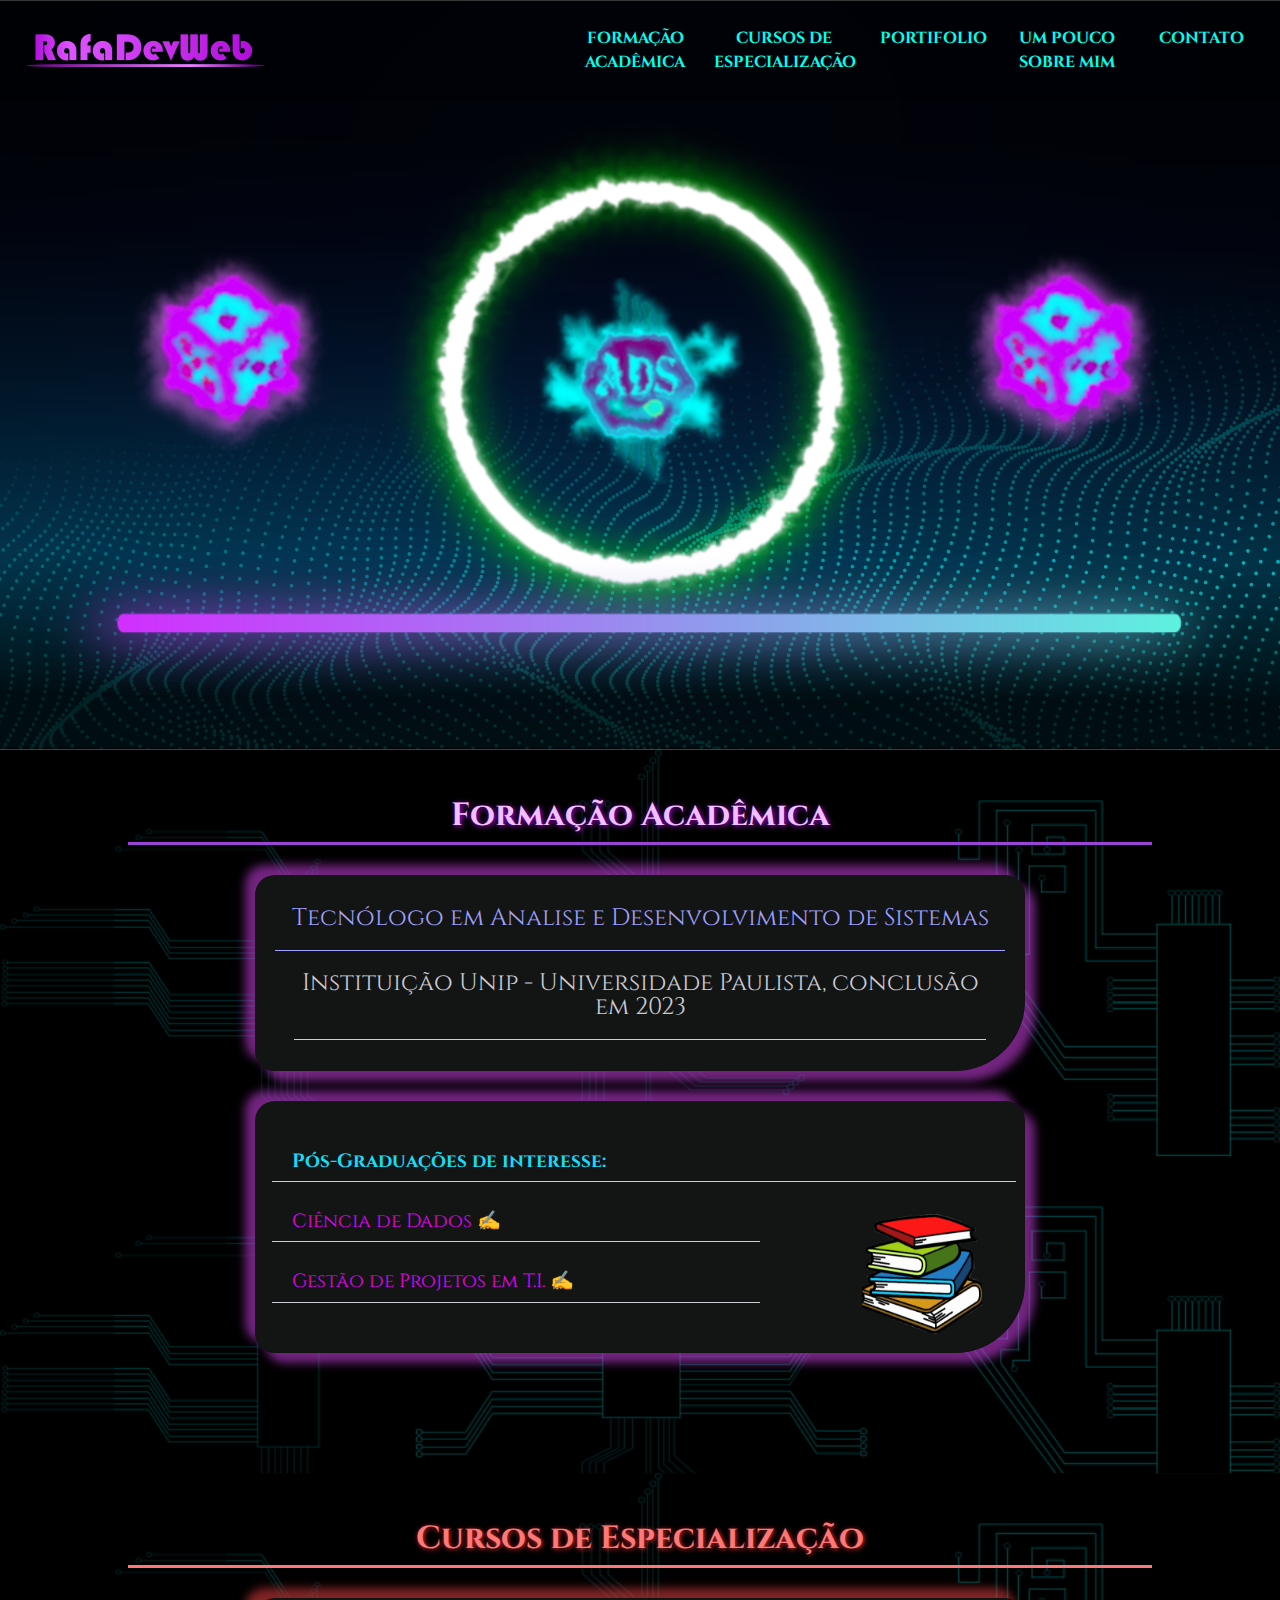
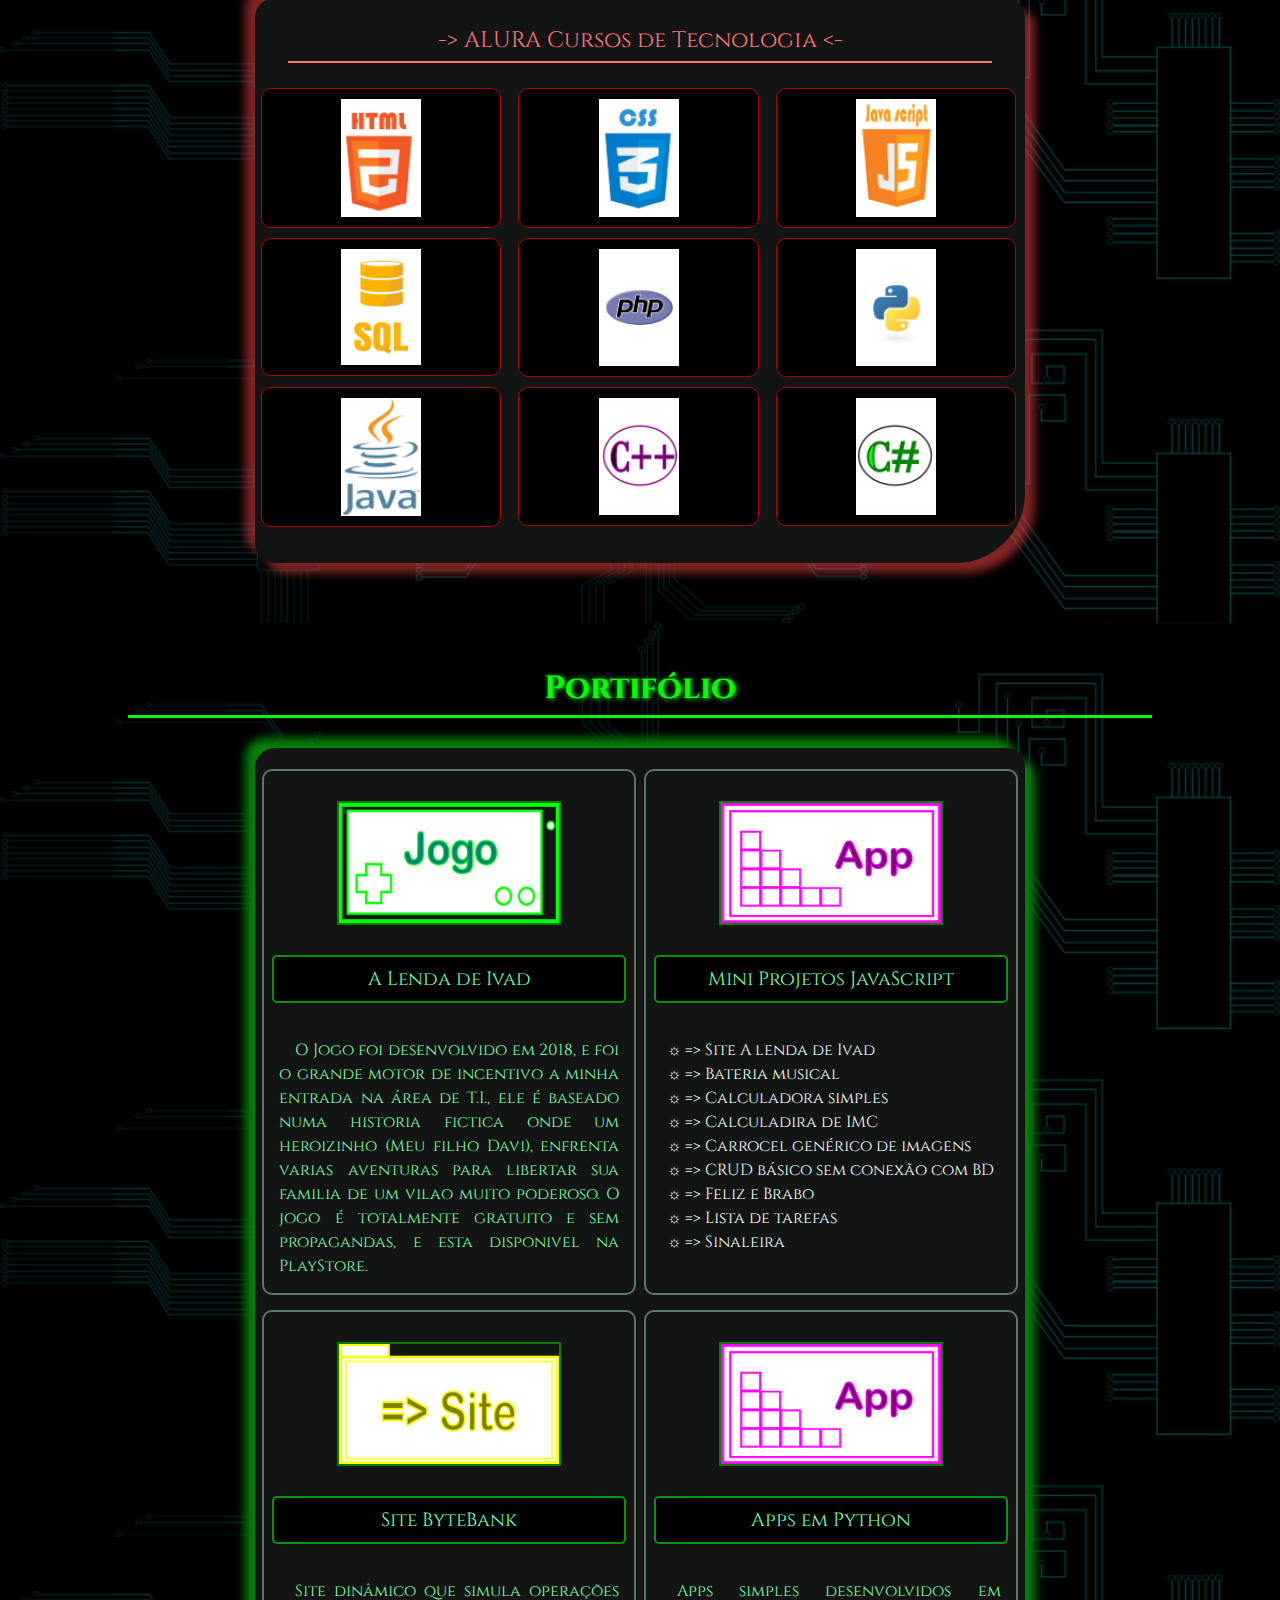
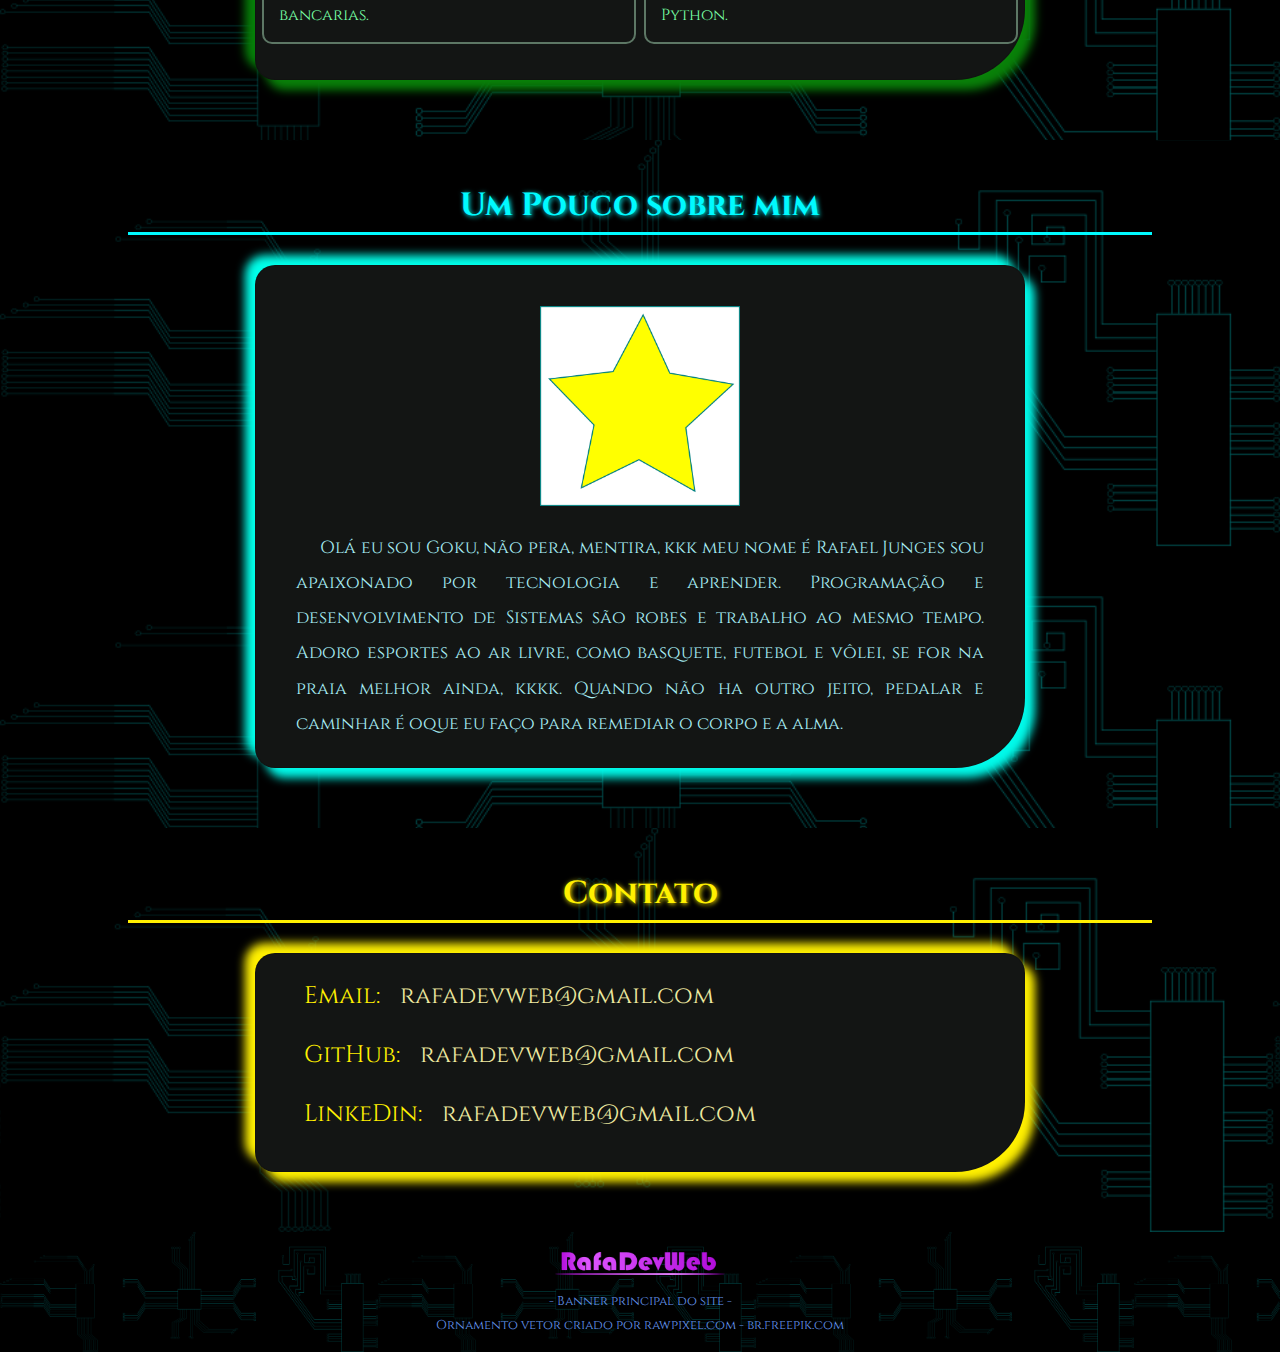
==== index.html @ 3cdb6241 "first commit" ====
<!DOCTYPE html>
<html lang="pt-br">
<head>
    <meta charset="UTF-8">
    <meta http-equiv="X-UA-Compatible" content="IE=edge">
    <meta name="viewport" content="width=device-width, initial-scale=1.0">
    <link rel="stylesheet" href="./CSS/reset.css">
    <link rel="stylesheet" href="./CSS/cabecalho.css">
    <link rel = "preconnect" href = "https://fonts.googleapis.com">
    <link rel = "preconnect" href = "https://fonts.googleapis.com">
    <link rel="preconnect" href="https://fonts.googleapis.com">
    <link rel="preconnect" href="https://fonts.gstatic.com" crossorigin>
    <link href="https://fonts.googleapis.com/css2?family=Cinzel:wght@700&display=swap" rel="stylesheet">
    <link rel="stylesheet" href="./CSS/corpo.css">
    <link rel="stylesheet" href="./CSS/formacao.css">
    <link rel="stylesheet" href="./CSS/cursos.css">
    <link rel="stylesheet" href="./CSS/circulodeFogo.css">
    <link rel="stylesheet" href="./CSS/portifolio.css">
    <link rel="stylesheet" href="./CSS/sobre.css">
    <link rel="stylesheet" href="./CSS/contato.css">
    <link rel="stylesheet" href="./CSS/rodape.css">
    <title>RafaDevWeb</title>
</head>
<body class="corpo">
    <header class="cabecalho">
        <section class="cabecalho_itens">
            <img class="cabecalho_logo" src="./imagens/logo.png" alt="logo do desenvolvedor">
            <div class="caixa_cabecalho_nav">
                <nav class="cabecalho_nav">
                    <a class="cabecalho_link" href="#formacao">Formação acadêmica</a>
                    <a class="cabecalho_link caixagrande" href="#cursos">Cursos de especialização</a>
                    <a class="cabecalho_link" href="#portifolio">Portifolio</a>
                    <a class="cabecalho_link" href="#sobre">Um pouco sobre mim</a>
                    <a class="cabecalho_link" href="#contato">Contato</a>        
                </nav>
            </div>

        </section>
        <section class="cabecalho_animacao">
            <section class="caixaCirculos_caixa">
                <div class="caixaCirculos">
                    <div class="circle"> 
                        <div class="caixatrof"></div>
                    </div>
                    <div class="barrinha"></div>
                    <svg>
                        <filter id="wavy">
                            <feTurbulence x="0" y="0" baseFrequency="0.009" numOctaves="5" seed="2">
                            <animate attributeName="baseFrequency" dur="30s" values="0.05;0.00;0.02" repeatCount="indefinite">
                            </feTurbulence>
                            <feDisplacementMap in="SourceGraphic" scale="10">
                        </filter>
                    </svg>
                </div>           
            </section> 
            <div class="cabecalho_animacao_img imagemA"></div>
            <div class="cabecalho_animacao_img imagemB"></div>
        </section>
    </header>
    <main>
        <section class="formacao" id="formacao">
            <div class="formacao_academica">
                <div class="formacao_titulo">Formação Acadêmica</div>
                <div class="formacao_titulo_p">
                    <p class="formacao_titulo_p1" >Tecnólogo em Analise e Desenvolvimento de Sistemas</p>
                    <p class="formacao_titulo_p2" >Instituição Unip - Universidade Paulista, conclusão em 2023</p>
                </div>
                <div class="formacao_descricao_imagem">
                    <div class="formacao_descricao"> 
                        <p>Pós-Graduações de interesse:</p>
                        <ul>
                            <li>Ciência de Dados &#9997</li>
                            <li>Gestão de Projetos em T.I. &#9997</li>
                        </ul>                       
                    </div>                                      
                </div>
            </div>
            <div class="caixa_formacao_imagem">
                <div class="formacao_imagem"></div>
            </div>
        </section>
        <section class="cursos" id="cursos">
            <div class="cursos_titulo">Cursos de Especialização</div>
             <div class="cursos_curso">
                <div class="cursos_curso_titulo">-> ALURA Cursos de Tecnologia <-</div>
                <div class="cursos_subcursos">
                    <div class="cursos_subcursos_detalhes">
                        <div class="cursos_subcursos__imagem"><img src="./imagens/html.png" alt="Minha Figura"></div>
                        
                    </div>
                    <div class="cursos_subcursos_detalhes">
                        <div class="cursos_subcursos__imagem "><img src="./imagens/css.png" alt="Minha Figura"></div>
                    </div>
                    <div class="cursos_subcursos_detalhes">
                        <div class="cursos_subcursos__imagem "><img src="./imagens/js.png" alt="Minha Figura"></div>
                    </div>
                    <div class="cursos_subcursos_detalhes">
                        <div class="cursos_subcursos__imagem "><img src="./imagens/sql.png" alt="Minha Figura"></div>
                    </div>
                    <div class="cursos_subcursos_detalhes">
                        <div class="cursos_subcursos__imagem "><img src="./imagens/php.png" alt="Minha Figura"></div>
                    </div>
                    <div class="cursos_subcursos_detalhes">
                        <div class="cursos_subcursos__imagem "><img src="./imagens/python.png" alt="Minha Figura"></div>
                    </div>
                    <div class="cursos_subcursos_detalhes">
                        <div class="cursos_subcursos__imagem "><img src="./imagens/java.png" alt="Minha Figura"></div>
                    </div>
                    <div class="cursos_subcursos_detalhes">
                        <div class="cursos_subcursos__imagem "><img src="./imagens/C2.png" alt="Minha Figura"></div>
                    </div>
                    <div class="cursos_subcursos_detalhes">
                        <div class="cursos_subcursos__imagem "><img src="./imagens/c1.png" alt="Minha Figura"></div>
                    </div>
            </div>         
        </section>
        <section class="portifolilo" id="portifolio">
            <div class="portifolio_tiltulo">Portifólio</div>
                <div class="portifolio_projetos">
                    <div class="portifolio_subcursos">  
                        <a href="https://play.google.com/store/apps/details?id=com.segnujgames.alendadeivad&hl=pt_BR" class="portifolio_subcursos_cursos">
                            <img class="portifolio_subcursos_img" src="./imagens/jogo.png" alt="Logotipo, explica que esse projeto se trata de um Jogo de celular">
                            <div class="portifolio_subcursos_titulo">A Lenda de Ivad</div>
                            <div class="portifolio_subcursos_descricao">
                                <p>
                                    O Jogo foi desenvolvido em 2018, e foi o grande motor de incentivo a minha entrada na área de T.I., 
                                    ele é baseado numa historia fictica onde um heroizinho (Meu filho Davi), enfrenta varias aventuras
                                    para libertar sua familia de um vilao muito poderoso. O jogo é totalmente gratuito e sem propagandas,
                                    e esta disponivel na PlayStore.
                                </p>
                            </div>
                        </a>   
                        <div class="portifolio_subcursos_cursos">
                            <img class="portifolio_subcursos_img" src="./imagens/app.png" alt="Logotipo, explica que esse projeto se trata de um aplicativo">
                            <div class="portifolio_subcursos_titulo">Mini Projetos JavaScript</div>
                            <div class="portifolio_subcursos_links">
                                <a href="./sites/Site Alenda de Ivad/index.html">&#9788 => Site A lenda de Ivad </a>
                                <a href="./sites/BateriaJava/index.html">&#9788 => Bateria musical </a>
                                <a href="./sites/Calculadora/index.html">&#9788 => Calculadora simples</a>
                                <a href="./sites/CalculadoraIMC/index.html">&#9788 => Calculadira de IMC</a>
                                <a href="./sites/Carrocel/index.html">&#9788 => Carrocel genérico de imagens</a>
                                <a href="./sites/CRUD/index.html">&#9788 => CRUD básico sem conexão com BD</a>
                                <a href="./sites/FelizTristeBrabo/index.html">&#9788 => Feliz e Brabo</a>
                                <a href="./sites/ListaTarefas/index.html">&#9788 => Lista de tarefas</a>
                                <a href="./sites/Sinaleira/index.html">&#9788 => Sinaleira</a>
                                
                            </div>
                        </div>
                        <a href="./sites/Site ByteBank/Telas/login.html" class="portifolio_subcursos_cursos">
                            <img class="portifolio_subcursos_img" src="./imagens/site.png" alt="Logotipo, explica que esse projeto se trata de um Jogo de celular">
                            <div class="portifolio_subcursos_titulo">Site ByteBank</div>
                            <div class="portifolio_subcursos_descricao">
                                <p>
                                    Site dinâmico que simula operações bancarias.
                                   
                                </p>
                            </div>
                        </a>  
                        <a href="https://github.com/Rafa86X/Escrevendo-JSON-com-Python" class="portifolio_subcursos_cursos">
                            <img class="portifolio_subcursos_img" src="./imagens/app.png" alt="Logotipo, explica que esse projeto se trata de um Jogo de celular">
                            <div class="portifolio_subcursos_titulo">Apps em Python</div>
                            <div class="portifolio_subcursos_descricao">
                                <p>
                                    Apps simples desenvolvidos em Python.
                                   
                                </p>
                            </div>
                        </a> 
                    </div>
            </div>
        </section>
        <section class="sobre" id="sobre">
            <div class="sobre_titulo">Um Pouco sobre mim</div>
            <div class="sobre_descricao">
                <img class="sobre_descricao_imagem" src="./imagens/fotoimg.png" alt="Foto do desenvolvedor">
                <div class="sobre_descricao_texto">
                    Olá eu sou Goku, não pera, mentira, kkk meu nome é Rafael Junges sou apaixonado por tecnologia e aprender. Programação e desenvolvimento de Sistemas
                    são robes e trabalho ao mesmo tempo. Adoro esportes ao ar livre, como basquete, futebol e vôlei, se for na praia melhor ainda, kkkk. 
                    Quando não ha outro jeito, pedalar e caminhar é oque eu faço para remediar o corpo e a alma.
                </div>
            </div>
        </section>
        <section class="contato" id="contato">
            <div class="contato_titulo">Contato</div>
            <div class="contato_descricao">
                <div class="contato_descricao_item">
                    <p class="item_tipo">Email:</p>
                    <p class="item_texto">rafadevweb@gmail.com</p>                   
                </div>
                <div class="contato_descricao_item">
                        <p class="item_tipo">GitHub:</p>
                        <p class="item_texto">rafadevweb@gmail.com</p>                   
                </div>
                <div class="contato_descricao_item">
                        <p class="item_tipo">LinkeDin:</p>
                        <p class="item_texto">rafadevweb@gmail.com</p>                   
                </div>
            </div>
        </section>
    </main>
    <footer class="rodape">
        <img class="rodape_logo" src="./imagens/logo.png" alt="logo do desenvolvedor">
        <a class="rodape_atribuicao" href="https://br.freepik.com/fotos-vetores-gratis/ornamento">
            <p>- Banner principal do site -</p>
            <p>Ornamento vetor criado por rawpixel.com - br.freepik.com</p>
        </a>
    </footer>   
</body>
</html>
---- CSS/cabecalho.css ----
.cabecalho{
    background: url("../imagens/Banner.png") center/ cover no-repeat;
    width: 100vw;
    height: 700px;
    padding-bottom: 50px;
}

.cabecalho_itens{
    display: flex;
    justify-content: space-between;
    width: 100vw;
    height: 100px;
    align-items: center;
    background-color: rgba(0, 0, 0, 0.2);
}


.cabecalho_logo{
    margin-left: 2vw;
}

.cabecalho_nav{
    display: flex;
   
}

.cabecalho_link{
    text-decoration: none;
    color: #00ffec;
    margin-right: 1.5rem;
    font-size: 1rem;
    font-weight: bolder;
    text-align: center;
    text-transform: uppercase;
    line-height: 1.5rem; 
    width: 110px;
    transition: .3s;
}

.cabecalho_link:hover{
    font-size: 1.1rem;
    cursor: pointer;
    color: rgb(199, 140, 255);
    border-color: blueviolet;
}

.caixagrande{
        width: 140px;
}
 
.cabecalho_apresentacao{
    display: flex;
    flex-direction: column;
    align-items:center;
    margin-top: 430px;
    margin-left: 63%;
    text-shadow: 1px 1px 20px white;

}

.cabecalho_apresentacao_titulo{
    font-size: 2rem;
    width: 300px;
    height: 40px;   
    color: #00ffe1;
    border-bottom: 2px solid #00ffe1;

}



@media screen and (max-width: 945px) and (min-width: 760px){
    .cabecalho{
        height: 60vh;
    }
    .cabecalho_itens{
        background-color: rgba(0, 0, 0, 0);
    }
    .caixa_cabecalho_nav{
        position: absolute;
        left: 75vw;
        top: -200px;
    }
    .cabecalho_nav{
        flex-direction: column;
        align-items: center;
        padding-top:250px;
        padding-bottom: 20px;
        padding-left: 10px;
        background-color: rgba(0, 0, 0, 0.5);
        border-radius: 20px;
    }
    .cabecalho_link{
        padding-top: 20px;
        padding-bottom: 5px;
        border-bottom: 2px solid rgb(104, 119, 122);
        width: 150px;
    }
}

@media screen and (max-width: 759px) and (min-width: 481px){
    .cabecalho{
        height: 50vh;
    }
    .cabecalho_itens{
        background-color: rgba(0, 0, 0, 0);
    }
    .cabecalho_nav{
        flex-direction: column;
        align-items: center;
        padding-top:250px;
        padding-bottom: 20px;
        padding-left: 10px;
        background-color: rgba(0, 0, 0, .5);
        border-radius: 20px;
    }
    .cabecalho_link{
        padding-top: 20px;
        padding-bottom: 5px;
        border-bottom: 2px solid rgb(104, 119, 122);
        width: 150px;
    }
    .cabecalho_logo{
        margin-left: 2vw;
        margin-top: -20px;
        width: 170px;
    }
}


@media screen and (max-width: 480px){
    .cabecalho{
        height: 100vh;
    }
    .cabecalho{

        background: url("../imagens/Banner2.png") center/ cover no-repeat;
    }

    .cabecalho_logo{
        margin: 40px 0;
        width: 90%;
    }

    .cabecalho_itens{
        display: flex;
        align-items: center;
        flex-direction: column;
        background-color: rgba(0, 0, 0, 0.5);
    }
    .cabecalho_nav{
        display: flex;
        align-items: center;
        flex-direction: column;
        width: 100vw;
        height: 250px;
        background-color: rgba(0, 0, 0, 0.6);
        margin-top: 40vh;
    }

    .cabecalho_nav a:first-child{
        border-top: 2px solid rgb(122, 122, 104);
        padding-top: 24px; 
    }



    .cabecalho_link{
        margin-bottom: 1rem;
        border-bottom: 2px solid rgb(104, 119, 122);
        width: 70vw;
        height: 35px;
        margin-right: 0;
   
    }

}
---- CSS/corpo.css ----
html{
    font-family: 'Cinzel', serif;
    overflow-x: hidden;
}
---- CSS/formacao.css ----
.formacao{
    background-image: url("../imagens/ckt.png");
    background-size:contain;
    width: 100vw;
    box-sizing: border-box;
    background-color: rgb(0, 0, 0);
    display: flex;
    align-items: center;
    flex-direction: column;
    
}

.formacao_academica{
    display: flex;
    align-items: center;
    flex-direction: column;
}

.formacao_titulo{
    text-align: center;
    padding-bottom: 10px;
    font-size: 2rem;
    margin:50px 0 30px 0;
    color: rgb(240, 193, 255);
    width: 80vw;
    border-bottom: 3px solid rgb(155, 69, 215);
    font-weight: bolder;
    text-shadow: 1px 1px 5px rgba(195, 0, 255,1);
}

.formacao_titulo_p{
    display: flex;
    flex-direction: column;
    align-items: center;
    padding-top: 20px;
    background-color:  rgba(19, 21, 20);
    width: 60vw;
    margin-bottom: 30px;
    border: 1px solid rgba(0, 0, 0,0.1);
    border-radius: 20px 20px 70px 20px;
    box-shadow: 10px 10px 10px rgb(230 72 255 / 50%), -10px -10px 10px rgb(230 72 255 / 50%);

}

.formacao_titulo_p1{
    text-align: center;
    padding-bottom: 20px;
    font-size: 1.5rem;
    margin:10px 0 20px 0;
    color: rgb(161 161 255);
    width: 57vw;
    border-bottom: 1px solid rgb(161 161 255);
}

.formacao_titulo_p2{
    text-align: center;
    padding-bottom: 20px;
    font-size: 1.5rem;
    margin:0px 0 30px 0;
    color: rgb(204 204 213);
    width: 54vw;
    border-bottom: 1px solid rgb(204 204 213);
}


.formacao_descricao_imagem{
    display: flex;
    justify-content: space-around;
    width: 60vw;
    height: 250px;
    background-color: rgba(19, 21, 20,1);
    border: 1px solid rgba(0, 0, 0,0.1);
    border-radius: 20px 20px 70px 20px;
    box-shadow: 10px 10px 10px rgb(230 72 255 / 50%), -10px -10px 10px rgb(230 72 255 / 50%);

}
.formacao_descricao{
margin: 0 1rem;
}
.formacao_descricao p{
    width: 55vw;
    padding: 20px 20px 10px 20px;
    font-size: 1.2rem;
    margin:30px 0 30px 0;
    color: rgb(21 220 248); 
    border-bottom: 1px solid rgb(204, 204, 213);
    font-weight: bolder;

}

.formacao_descricao li{
    width: 35vw;
    padding: 0px 20px 10px 20px;
    font-size: 1.2rem;
    margin:0px 0 30px 0;
    color: rgb(231 0 254);
    border-bottom: 1px solid rgb(204, 204, 213);

}

.caixa_formacao_imagem{
    position: relative;
    top:-139px;
    left: 22vw;
}

.formacao_imagem{

    background: url("../imagens/livros.png") center/ cover no-repeat;
    box-sizing: border-box;
    width: 120px;
    height: 120px;

}



@media screen and (max-width: 980px) and (min-width: 481px){
    .formacao_titulo{
        width: 95vw;
    }
    .formacao_titulo_p,.formacao_titulo_p1,.formacao_titulo_p2,.formacao_descricao_imagem {
        width: 95%;
        line-height: 2rem;
    }
    .formacao_descricao p{
        width: 82vw;
        padding: 0 0 10px 0;
    }
    .formacao_descricao li{
        width: 70vw;
        font-size: 1rem;
        padding: 0;

    }
    .formacao_imagem{
        display: none;
    }


}

@media screen and (max-width: 480px){

    .formacao_titulo{
        padding-bottom: 10px;
        font-size: 1.7rem;
        margin:40px 0 30px 0;
        width: 95vw;
    }
    .formacao_titulo_p{

        padding-top: 20px;
        width: 95vw;
        margin-bottom: 30px;
    }
    .formacao_titulo_p1{
        padding-bottom: 10px;
        font-size: 1.1rem;
        margin:10px 0 20px 0;
        width: 95vw;
        line-height: 1.5rem;
        border-bottom: 2px solid rgb(5, 25, 199);
    }
    
    .formacao_titulo_p2{
        padding-bottom: 10px;
        font-size: .9rem;
        margin:0px 0 30px 0;
        width: 85vw;
        line-height: 1.5rem;
        border-bottom: 2px solid rgb(5, 4, 98);
    }
    .formacao_descricao_imagem{
        width: 95vw;
        height: 250px;
        border: 2px solid rgba(0, 0, 0,0.1);
    
    }
    .formacao_imagem{
        display: none;
    }
    .formacao_descricao p{
        width: 80vw;
        padding: 20px 20px 10px 20px;
        font-size: 1.1rem;
        margin:30px 0 30px 0;

    
    }
    .formacao_descricao_imagem{
        width: 90vw;
        height: 250px;
        padding: 0 10px;
    }
    .formacao_descricao li{
        width: 80vw;
        padding: 0px 20px 10px 20px;
        font-size: .9rem;
        margin:0px 0 30px 0;
        line-height: 1.5rem;
    
    }

}
---- CSS/cursos.css ----
.cursos{
    background-image: url("../imagens/ckt.png");
    background-size:contain;
    width: 100vw;
    box-sizing: border-box;
    background-color: black;
    display: flex;
    align-items: center;
    flex-direction: column;
    padding-bottom: 50px;
}

.cursos_titulo{
    text-align: center;
    padding-bottom: 10px;
    font-size: 2rem;
    margin:50px 0 30px 0;
    color: rgb(255 120 120);
    width: 80vw;
    border-bottom: 3px solid rgb(255 120 120);
    font-weight: bolder;
    text-shadow: 1px 1px 5px rgb(235, 50, 50);
}

.cursos_curso{
    display: flex;
    flex-direction: column;
    align-items: center;
    padding-top: 20px;
    background-color:  rgba(19, 21, 20);
    width: 60vw;
    margin-bottom: 10px;
    border: 1px solid rgba(0, 0, 0,0.1);
    border-radius: 20px 20px 70px 20px;
    box-shadow: 10px 10px 10px rgba(255, 72, 72, 0.5), -10px -10px 10px rgb(255, 72, 72, 0.5);
}

.cursos_curso_titulo{
    text-align: center;
    padding-bottom: 10px;
    font-size: 1.4rem;
    margin:10px 0 20px 0;
    color:  rgb(255 120 120);
    width: 55vw;
    border-bottom: 2px solid  rgb(255 120 120);
}

.cursos_curso_descricao{
    text-align: center;
    padding-bottom: 10px;
    font-size: 0.9rem;
    margin:0px 0 30px 0;
    color: white;
    width: 45vw;
    border-bottom: 1px solid rgb(255 207 207);
}

.cursos_curso_descricao2{
    text-align: center;
    padding-bottom: 10px;
    font-size: 1.2rem;
    margin:0px 0 20px 0;
    color: white;
    width: 45vw;
    border-bottom: 1px solid rgb(255 207 207);
}

.cursos_subcursos{
    display: flex;
    flex-direction: row;
    flex-wrap: wrap;
    justify-content: space-between;
    width: 60vw;
    
    margin-bottom: 30px;

}

.cursos_subcursos_detalhes{
    width: 33%;

}

.cursos_subcursos__imagem{
    width: calc(100% - 15px);
    
    background-color: rgb(0, 0, 0);
    border: 1.5px solid #ad0303;
    border-radius: 10px 10px 10px 10px;
    margin: 5px 5px 5px 5px;
    padding: 10px 0px;
    display: flex;
    flex-direction: column;
    align-items: center;    
}

.cursos_subcursos__imagem img{
    width: 80px;
}

.cursos_subcursos__titulo{
    margin: 5px 5px 5px 5px;
    font-size: 1.4rem;
    font-weight: bolder;
    background-color: rgb(0, 0, 0);
    border: 1.5px solid #ad0303;
    border-radius: 10px 10px 10px 10px;
    text-align: center;
    padding: 15px 0;
    color: #ffffff;
}
.cursos_subcursos__descricao{
    margin: 0px 5px 5px 5px;
    font-size: .9rem;
    font-weight: bolder;
    background-color: rgb(0, 0, 0);
    border: 1.5px solid #ad0303;
    border-radius: 10px 10px 10px 10px;
    padding: 15px 0;
    color: rgb(255, 255, 255);
    height: 120px;
    padding-left: 5px;
}

.cursos_subcursos__descricao p{
    padding: 5px;
    
}

@media screen and (max-width: 980px) and (min-width: 481px){
    .cursos_titulo{
        width: 95vw;
    }
    .cursos_curso{
        width: 95vw;
    }
    .cursos_curso_titulo{
        width: 95%;
    }
    .cursos_curso_descricao{
        width: 70vw;
        line-height: 1.5rem;
    }
    .cursos_curso_descricao2{
        width: 90%;
        line-height: 1.5rem;
    }
    .cursos_subcursos{
        width: 95%;
    }
}


@media screen and (max-width: 480px){

    .cursos_titulo{

        padding-bottom: 10px;
        font-size: 1.7rem;
        margin:40px 0 30px 0;
        width: 95vw;
    }
    .cursos_curso{
        padding-top: 20px;
        width: 95vw;
        height: 1288px;
        border-radius: 20px 20px 70px 20px;

    }
    .cursos_curso_titulo{
        padding-bottom: 10px;
        font-size: 1.2rem;
        margin:10px 0 20px 0;
        width: 95vw;
        line-height: 1.5rem;

    }
    .cursos_curso_descricao{
        padding-bottom: 10px;
        font-size: .9rem;
        margin:0px 0 30px 0;
        width: 85vw;
        line-height: 1.5rem;

    }
    .cursos_curso_descricao2{
        padding-bottom: 10px;
        font-size: 1.1rem;
        margin:0px 0 10px 0;
        width: 85vw;
        line-height: 1.5rem;
    }

    .cursos_subcursos_detalhes{
        width: 100%;
        box-sizing: border-box;
        margin-bottom: 25px;
    
    }
    .cursos_subcursos__imagem{
        height: 100%;
        margin-bottom: 1px;
        
    }
    .cursos_subcursos__imagem img{
        width: 60px;
    }

    .cursos_subcursos{
        flex-direction:column;
        width: 95%;
    }
    .cursos_subcursos__titulo{
        margin: 1px 5px 1px 5px;
    }
    .cursos_subcursos__descricao{
        height: auto;
    }
}
---- CSS/circulodeFogo.css ----
.caixaCirculos_caixa{
    position: absolute;
    top: 50px;
    left: 50vw;
    transform: translate(-50%, 0);
}

.caixaCirculos{
    margin: 0;
    padding: 0;
    box-sizing: border-box;
    display: flex;
    flex-direction: column;
    align-items: center;
}
.circle{
    position: absolute;
    top: 30px;
    width: 600px;
    height: 600px;
    filter: url(#wavy) blur(1px);
    margin: 0 0 0 0;
    padding: 0;
    box-sizing: border-box;
    display: flex;
    flex-direction: column;
    align-items: center;
    justify-content: center;
}



.circle::before{
  content: '';
  position: absolute;
  top:100px;
  left:100px;
  right:100px;
  bottom:100px;
  border: 10px solid #fff;
  border-radius: 50%;
  box-shadow: 0 0 50px #0f0,
              inset 0 0 50px #0f0;
  animation: animate 5s linear infinite;
}

.circle::after{
    content: '';
    position: absolute;
    top: 100px;
    left: 100px;
    right: 100px;
    bottom: 100px;
    border: 20px solid #fff;
    border-radius: 50%;
    box-shadow: 0 0 10px #fff,
          inset 0 0 10px #fff;
  }


@keyframes animate{

    0%{
        box-shadow: 0 0 50px #0f0,
                    inset 0 0 50px #0f0;
        filter: hue-rotate(0deg);
    }
    20%{
        box-shadow: 0 0 60px #0f0,
                    inset 0 0 60px #0f0;
    }
    40%{
        box-shadow: 0 0 40px #0f0,
                    inset 0 0 40px #0f0;
    }
    80%{
        box-shadow: 0 0 100px #0f0,
                    inset 0 0 100px #0f0;
    }
    80%{
        box-shadow: 0 0 60px #0f0,
                    inset 0 0 50px #0f0;
    }


    100%{
        box-shadow: 0 0 120px #0f0,
                    inset 0 0 120px #0f0;
        filter: hue-rotate(360deg);
    }

}

svg{
    width: 0px;
    height: 0px;
    
    
}

.barrinha{
    position: absolute;
    top: 450px;
    width: calc(98vw - 20px);
    animation: animate2 5s linear infinite;
    height: 250px;
    box-sizing: border-box;
    background: url("../imagens/barrinha.png") center/ 100% no-repeat;
}
@keyframes animate2{

    0%{
        filter: hue-rotate(0deg);
    }
    100%{
        filter: hue-rotate(360deg);
    }

}


.caixatrof{
    width: 200px;
    height: 200px;
    background: url("../imagens/ADS.png") center/ 100% no-repeat;

}


.cabecalho_animacao_img {
    position: absolute;
    filter: url(#wavy) blur(1px);
    width: 200px;
    height: 200px;
    top:250px;

}

.imagemA{
    left: 10vw;
    background: url("../imagens/dadoX.png") center/ 100% no-repeat;
}

.imagemB{
    left: 75vw;
    background: url("../imagens/dadoX.png") center/ 100% no-repeat;
}

@media screen and (max-width: 1200px) and (min-width: 946px){
    .circle{
        width: 550px;
        height: 550px;
    }
    .cabecalho_animacao_img {
        width: 180px;
        height: 180px;
    }
    .imagemB{
        left: 74vw;
    }

    .imagemA{
        visibility: visible;
    }

}



@media screen and (max-width: 945px) and (min-width: 760px){


    .circle{
        margin-top: -50px;
        width: 470px;
        height: 470px;
    }
    .cabecalho_animacao_img {
        width: 120px;
        height: 120px;
        left: 8vw;
    }
    .imagemA{
        visibility: hidden;
    }

    .imagemB{
        top:200px;
        
    }
    .caixatrof{
        width: 150px;
        height: 150px;
    }
    .barrinha{
        display: none;
    }
}





@media screen and (max-width: 759px) and (min-width: 481px){
    .circle{
        position: absolute;
        top:-90px;
        left: -350px;
        width: 60vw;
        height: 45vw;
        min-width: 550px;
        min-height: 480px;
    }
    .circle::after,.circle::before{
        padding: 0px;
    }
    .cabecalho_animacao_img {
        display: none;
    }
    .caixatrof{
        background: url("../imagens/bannaerX5.png") center/ 100% no-repeat;
        width: 50%;
        height: 100%;
    }
    .barrinha{
        display: none;
    }
}

@media screen and (max-width: 480px){

    .circle{
        position: absolute;
        top: -10px;
        width: 60vw;
        height: 45vw;
        min-width: 400px;
        min-height: 400px;
    }
    .circle::after,.circle::before{
        padding: 0px;
    }
    .cabecalho_animacao_img {
        display: none;
    }
    .caixatrof{
        display: none;
    }
    .barrinha{
        display: none;
    }
}
---- CSS/portifolio.css ----
.portifolilo{
    background-image: url("../imagens/ckt.png");
    background-size:contain;
    width: 100vw;
    box-sizing: border-box;
    background-color: black;
    display: flex;
    align-items: center;
    flex-direction: column;
    padding-bottom: 50px;
    
}

.portifolio_tiltulo{
    text-align: center;
    padding-bottom: 10px;
    font-size: 2rem;
    margin:50px 0 30px 0;
    color: rgb(0, 255, 0);
    width: 80vw;
    border-bottom: 3px solid rgb(0, 255, 0);
    font-weight: bolder;
    text-shadow: 1px 1px 5px rgb(0, 255, 0);
}

.portifolio_projetos{
    display: flex;
    flex-direction: column;
    align-items: center;
    padding-top: 20px;
    background-color:  rgba(19, 21, 20);
    width: 60vw;
    padding-bottom: 20px;
    margin-bottom: 10px;
    border: 1px solid rgba(0, 0, 0,0.1);
    border-radius: 20px 20px 70px 20px;
    box-shadow: 10px 10px 10px rgb(9, 129, 9), -10px -10px 10px rgb(6, 129, 9);
}


.portifolio_subcursos{
    display: flex;
    width: 59vw;
    flex-wrap: wrap;

}

.portifolio_subcursos_cursos{
    width: 49.5%;
    box-sizing: border-box;
    color: rgb(120, 255, 164);
    display: flex;
    flex-direction: column;
    align-items: center;
    line-height: 1.5rem;
    border: 2px solid rgb(93, 119, 101);
    border-radius: 10px;
    padding: 10px;
    margin-bottom: 15px;
    margin-right: 1%;
    text-decoration:none;
    transition: .3s;
}

.portifolio_subcursos_cursos:nth-child(2n){
    margin-right: 0;
}

.portifolio_subcursos_cursos:hover{
    background-color: rgb(0, 141, 118);
    color: rgb(251, 251, 251);
    border-radius: 10px;
    box-shadow: 10px 10px 20px rgb(119, 255, 95), -10px -10px 10px rgb(119, 255, 95);
    font-size: 1.1rem;
}

.portifolio_subcursos_cursos:active{
    background-color: rgb(8, 199, 167);
    color: rgb(251, 251, 251);
    border-radius: 10px;
    box-shadow: 10px 10px 20px rgb(43, 255, 6), -10px -10px 10px rgb(38, 255, 0);
    font-size: 1.1rem;
}

.portifolio_subcursos_img{
    width: 100%;
    max-width: 220px;
    height: 120px;
    margin: 20px 0;
    border: 2px solid green;
}

.portifolio_subcursos_titulo{
    font-size: 1.2rem;
    width: 100%;
    text-align: center;
    border: 2px solid #0a930a;
    background-color: black;
    border-radius: 5px;
    padding: 10px 0;
    margin-top: 10px;
    margin-bottom: 30px;
}

.portifolio_subcursos_descricao p{
    text-indent: 1rem;
    text-align: justify;
    margin: 5px;
}

.portifolio_subcursos_links{
    display: flex;
    flex-direction: column;
    margin: 5px;
    color: azure;
}

.portifolio_subcursos_links a{

    color: azure;
    text-decoration: none;
}

@media screen and (max-width: 980px) and (min-width: 481px){
    .portifolio_tiltulo, .portifolio_projetos{
        width: 95vw;
    }
    .portifolio_subcursos{
        width: 93vw;
    }

}

@media screen and (max-width: 480px){


    .portifolio_tiltulo, .portifolio_projetos{
        width: 95vw;
    }
    .portifolio_tiltulo{
        font-size: 1.7rem;
    }
    .portifolio_subcursos{
        width: 93vw;
    }
    .portifolio_subcursos{
        justify-content: center;
    
    }
    .portifolio_subcursos_cursos{
        width: 95%;
        margin-right: 0;
    }
}
---- CSS/sobre.css ----
.sobre{
    background-image: url("../imagens/ckt.png");
    background-size:contain;
    width: 100vw;
    box-sizing: border-box;
    background-color: black;
    display: flex;
    align-items: center;
    flex-direction: column;
    padding-bottom: 50px;
    
}

.sobre_titulo{
    text-align: center;
    padding-bottom: 10px;
    font-size: 2rem;
    margin:50px 0 30px 0;
    color: rgb(0, 250, 255);
    width: 80vw;
    border-bottom: 3px solid rgb(0, 250, 255);
    font-weight: bolder;
    text-shadow: 1px 1px 5px rgb(0, 250, 255);
}

.sobre_descricao{
    display: flex;
    flex-direction: column;
    align-items: center;
    padding-top: 20px;
    background-color:  rgba(19, 21, 20);
    width: 60vw;
    padding-bottom: 20px;
    margin-bottom: 10px;
    border: 1px solid rgba(0, 0, 0,0.1);
    border-radius: 20px 20px 70px 20px;
    box-shadow: 10px 10px 10px rgb(0, 250, 234), -10px -10px 10px rgb(0, 255, 234);
}

.sobre_descricao_texto{
    color: rgb(168, 238, 245);
    font-size: 1.1rem;
    line-height: 2;
    text-indent: 1.5rem;
    text-align: justify;
    margin: 5px 40px;
}

.sobre_descricao_imagem{
    width: 200px;
    margin: 20px 0;
}

@media screen and (max-width: 980px){
    .sobre_titulo, .sobre_descricao{
        width: 95vw;
    }
    .sobre_descricao_texto{
        margin: 5px 10px;
        width: 85vw;
    }
}
---- CSS/contato.css ----
.contato{
    background-image: url("../imagens/ckt.png");
    background-size:contain;
    width: 100vw;
    box-sizing: border-box;
    background-color: black;
    display: flex;
    align-items: center;
    flex-direction: column;
    padding-bottom: 50px;
    
}

.contato_titulo{
    text-align: center;
    padding-bottom: 10px;
    font-size: 2rem;
    margin:50px 0 30px 0;
    color: rgb(255, 240, 0);
    width: 80vw;
    border-bottom: 3px solid rgb(255, 240, 0);
    font-weight: bolder;
    text-shadow: 1px 1px 5px rgb(255, 240, 0);
}

.contato_descricao{
    display: flex;
    flex-direction: column;
    align-items:center;
    padding-top: 20px;
    background-color:  rgba(19, 21, 20);
    width: 60vw;
    padding-bottom: 20px;
    margin-bottom: 10px;
    border: 1px solid rgba(0, 0, 0,0.1);
    border-radius: 20px 20px 70px 20px;
    box-shadow: 10px 10px 10px rgb(255, 240, 0), -10px -10px 10px rgb(255, 240, 0);
    color: rgb(238, 233, 160);
}

.contato_descricao_item{
    display: flex;
    width: 90%;
    border-bottom: 2px solid rgb(238, 233, 160);
    font-size: 1.5rem;
    margin: 20px 0px;
    padding-bottom: 15px;
    margin: 0;
    border: none;
}

.item_tipo{
    margin: 10px;
    color: rgb(255, 240, 0);
}

.item_texto{
    margin: 10px;
}


@media screen and (max-width: 980px) and (min-width: 511px){
    .contato_titulo, .contato_descricao{
        width: 95vw;
    }
    .contato_descricao_item{
        margin: 5px 10px;
        line-height: 2rem;
    }
    
}


@media screen and (max-width: 510px){

    .contato_titulo, .contato_descricao{
        width: 95vw;
    }
    .contato_descricao_item{
        margin: 5px 10px;
        line-height: 2rem;
        display: flex;
        flex-direction: column;
    }
}
---- CSS/rodape.css ----
.rodape{
    width: 100vw;
    height: 120px;
    display: flex;
    flex-direction: column;
    align-items: center;
    background-color: black;
    background-image: url("../imagens/ckt.png");
    background-size:contain;
    margin: 0;
    border: none;
}
.rodape_logo{
    margin: 20px 0 10px 0;
    width: 170px;
}

.rodape_atribuicao{
    text-decoration: none;
    color: cornflowerblue;
    text-align: center;
    margin: 5px;
    line-height: 1.5rem;
    font-size: .8rem;
}
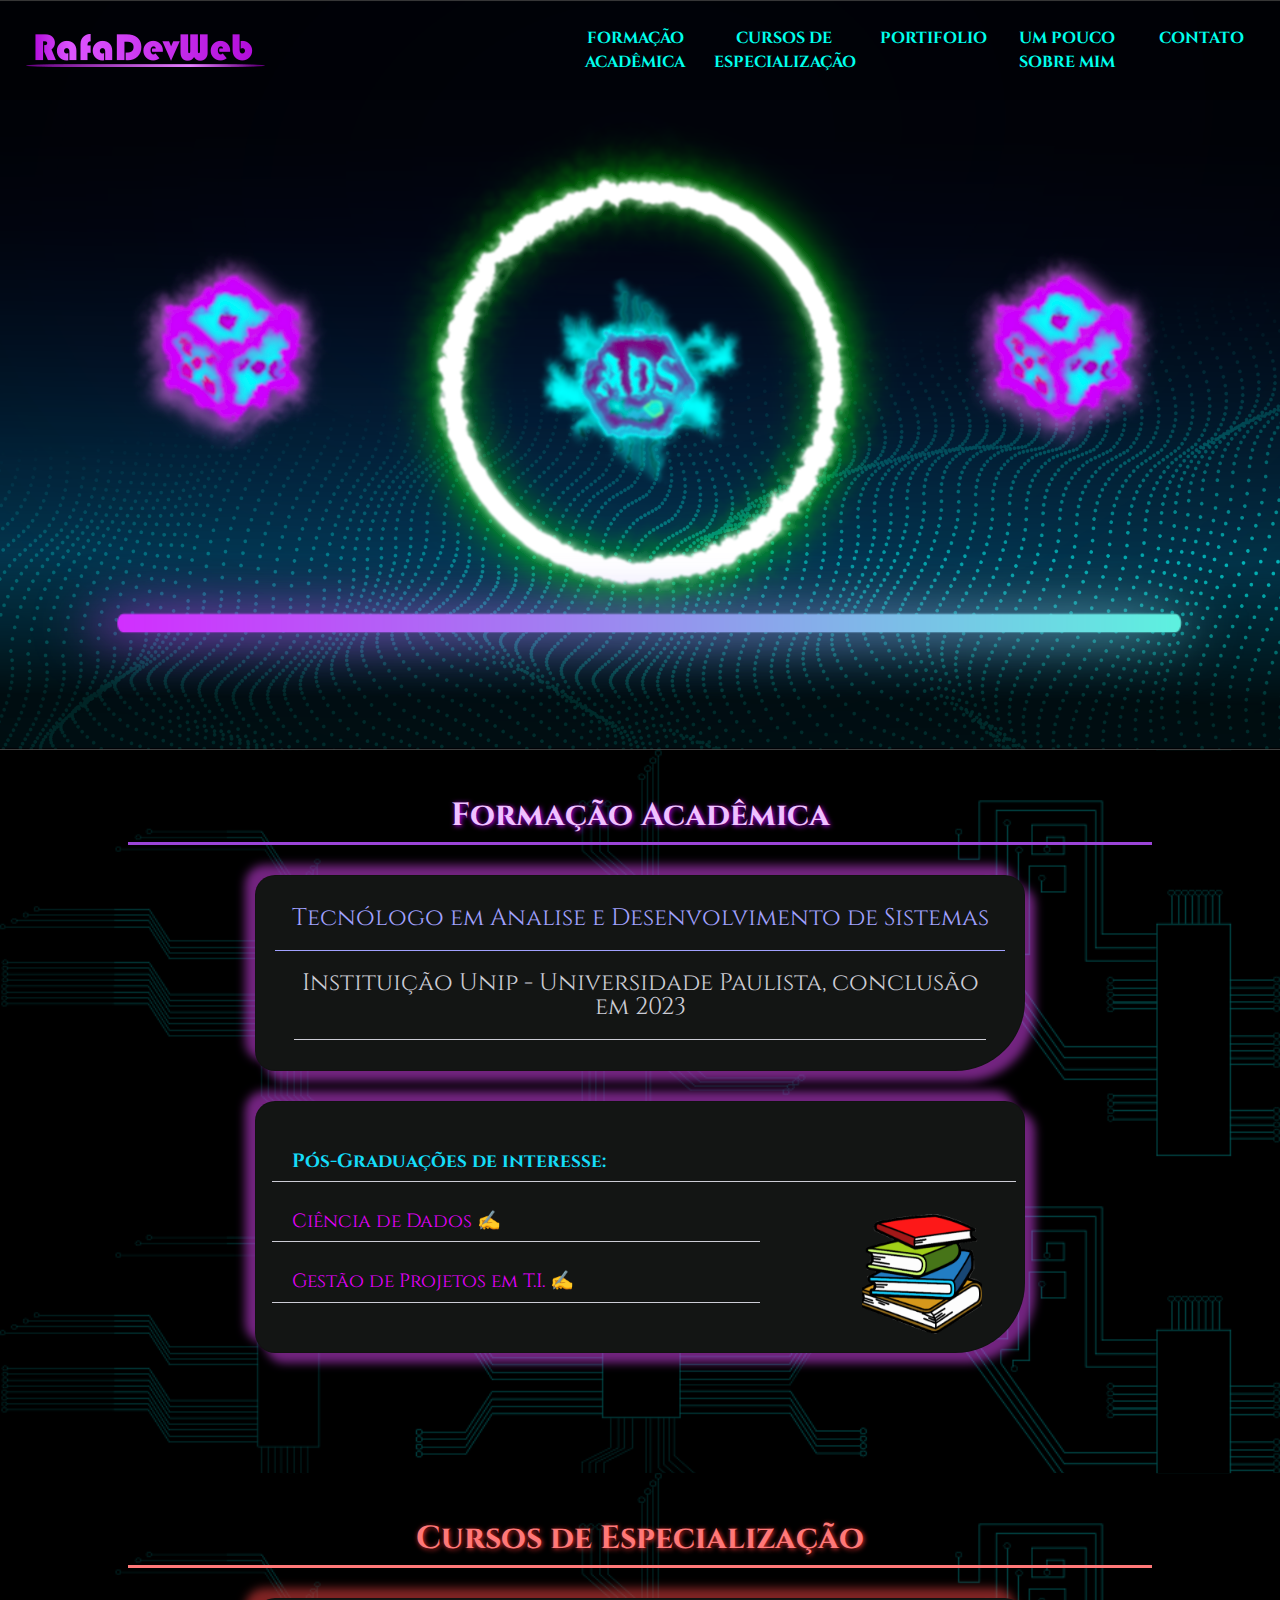
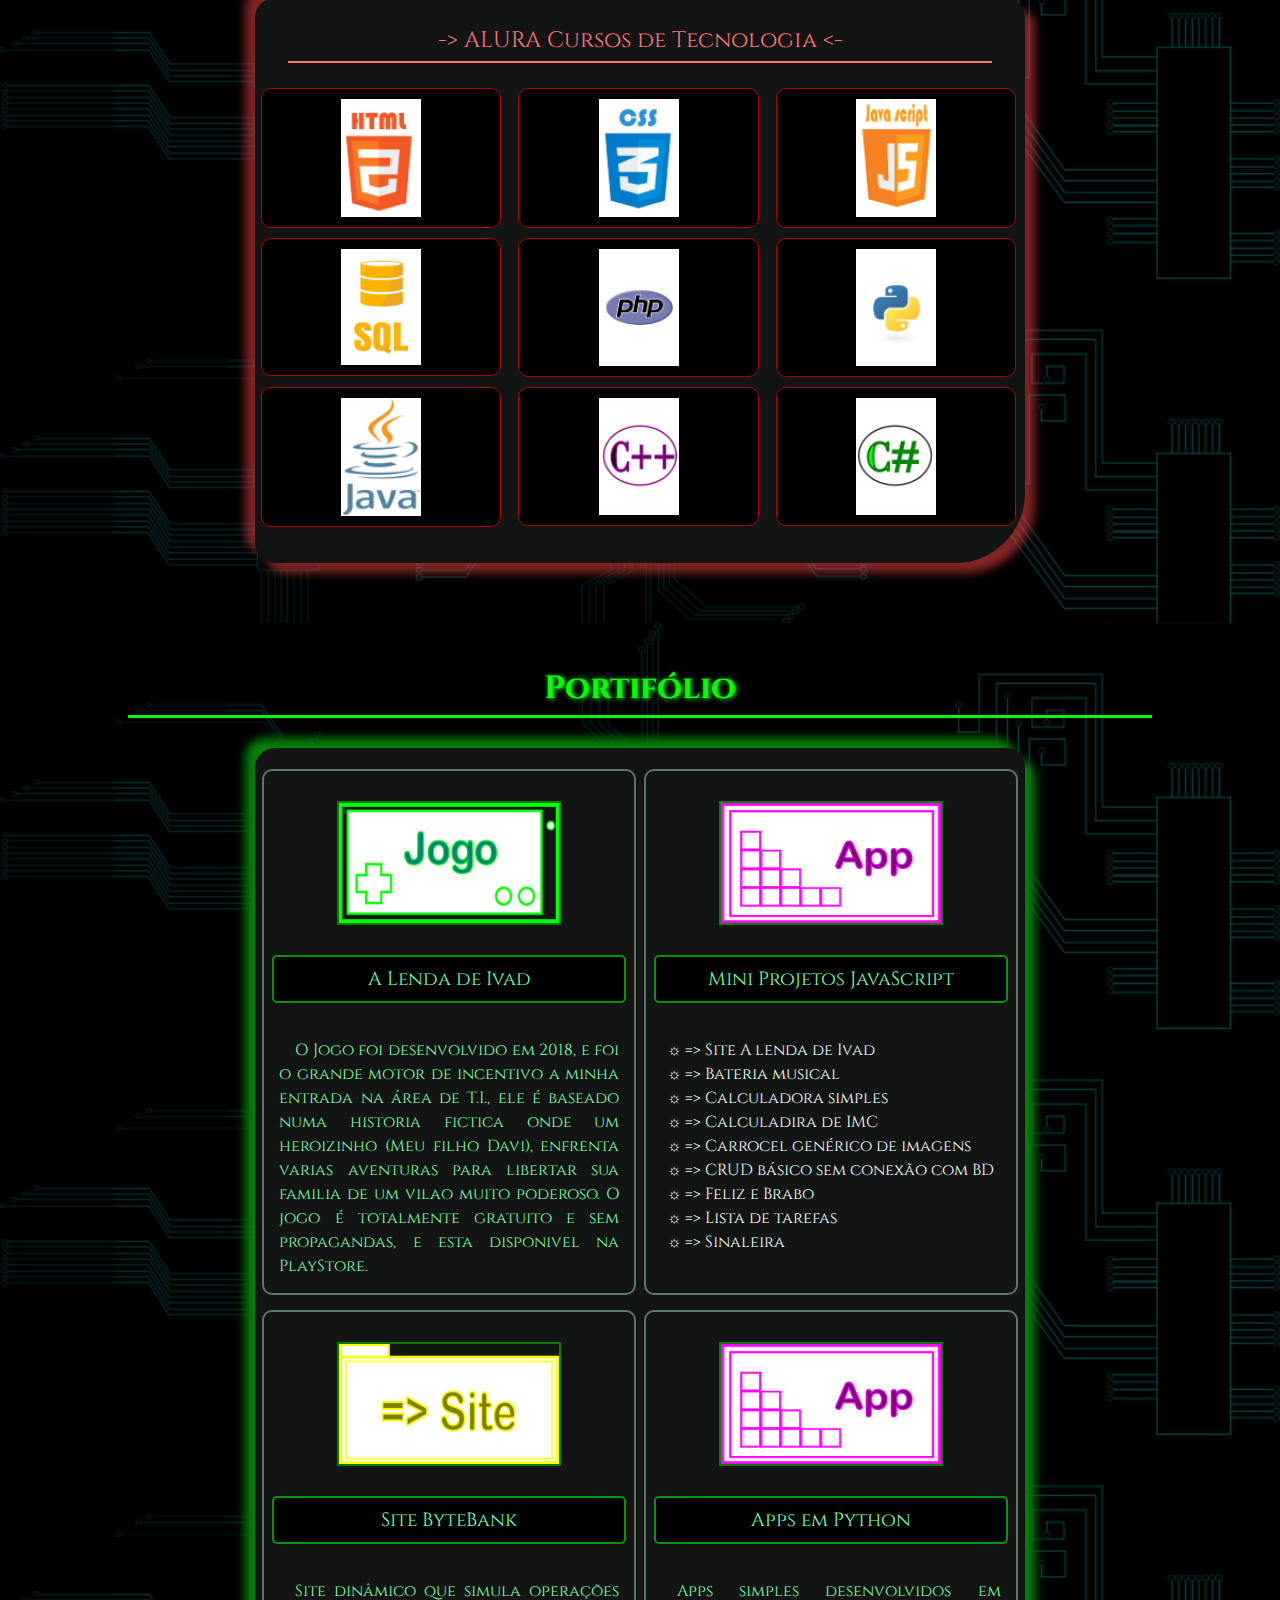
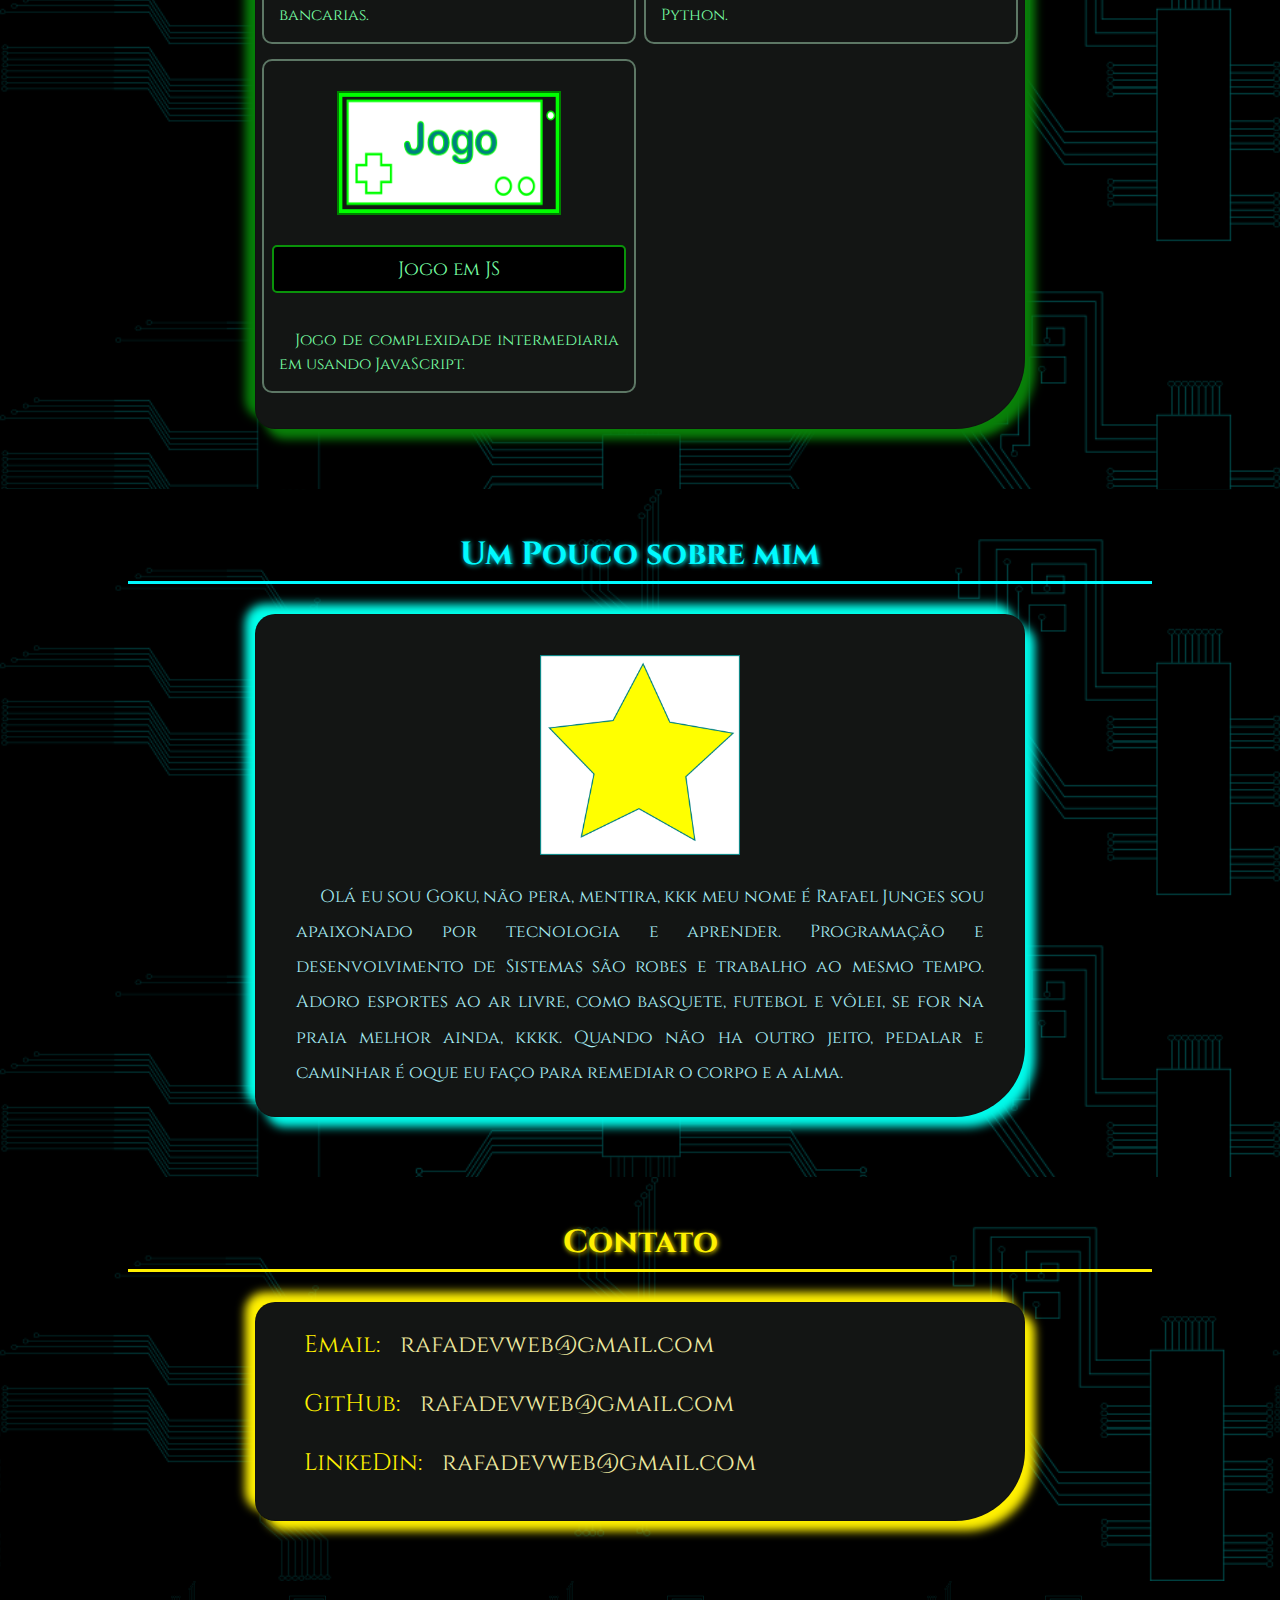
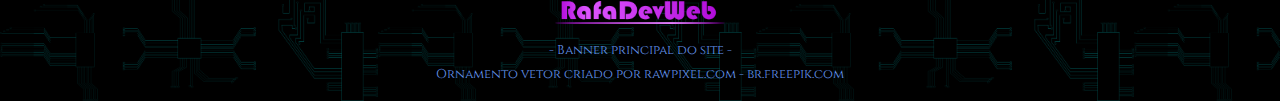
==== commit 6ef8a54d: "Adicionando Jogo Batalha de Djavascript" ====
--- a/index.html
+++ b/index.html
@@ -165,6 +165,16 @@
                                    
                                 </p>
                             </div>
+                        </a>
+                                                <a href="./sites/A_Batalha_de_DjavaScript/index.html" class="portifolio_subcursos_cursos">
+                            <img class="portifolio_subcursos_img" src="./imagens/jogo.png" alt="Logotipo, explica que esse projeto se trata de um Jogo de celular">
+                            <div class="portifolio_subcursos_titulo">Jogo em JS</div>
+                            <div class="portifolio_subcursos_descricao">
+                                <p>
+                                    Jogo de complexidade intermediaria em usando JavaScript.
+                                   
+                                </p>
+                            </div>
                         </a> 
                     </div>
             </div>
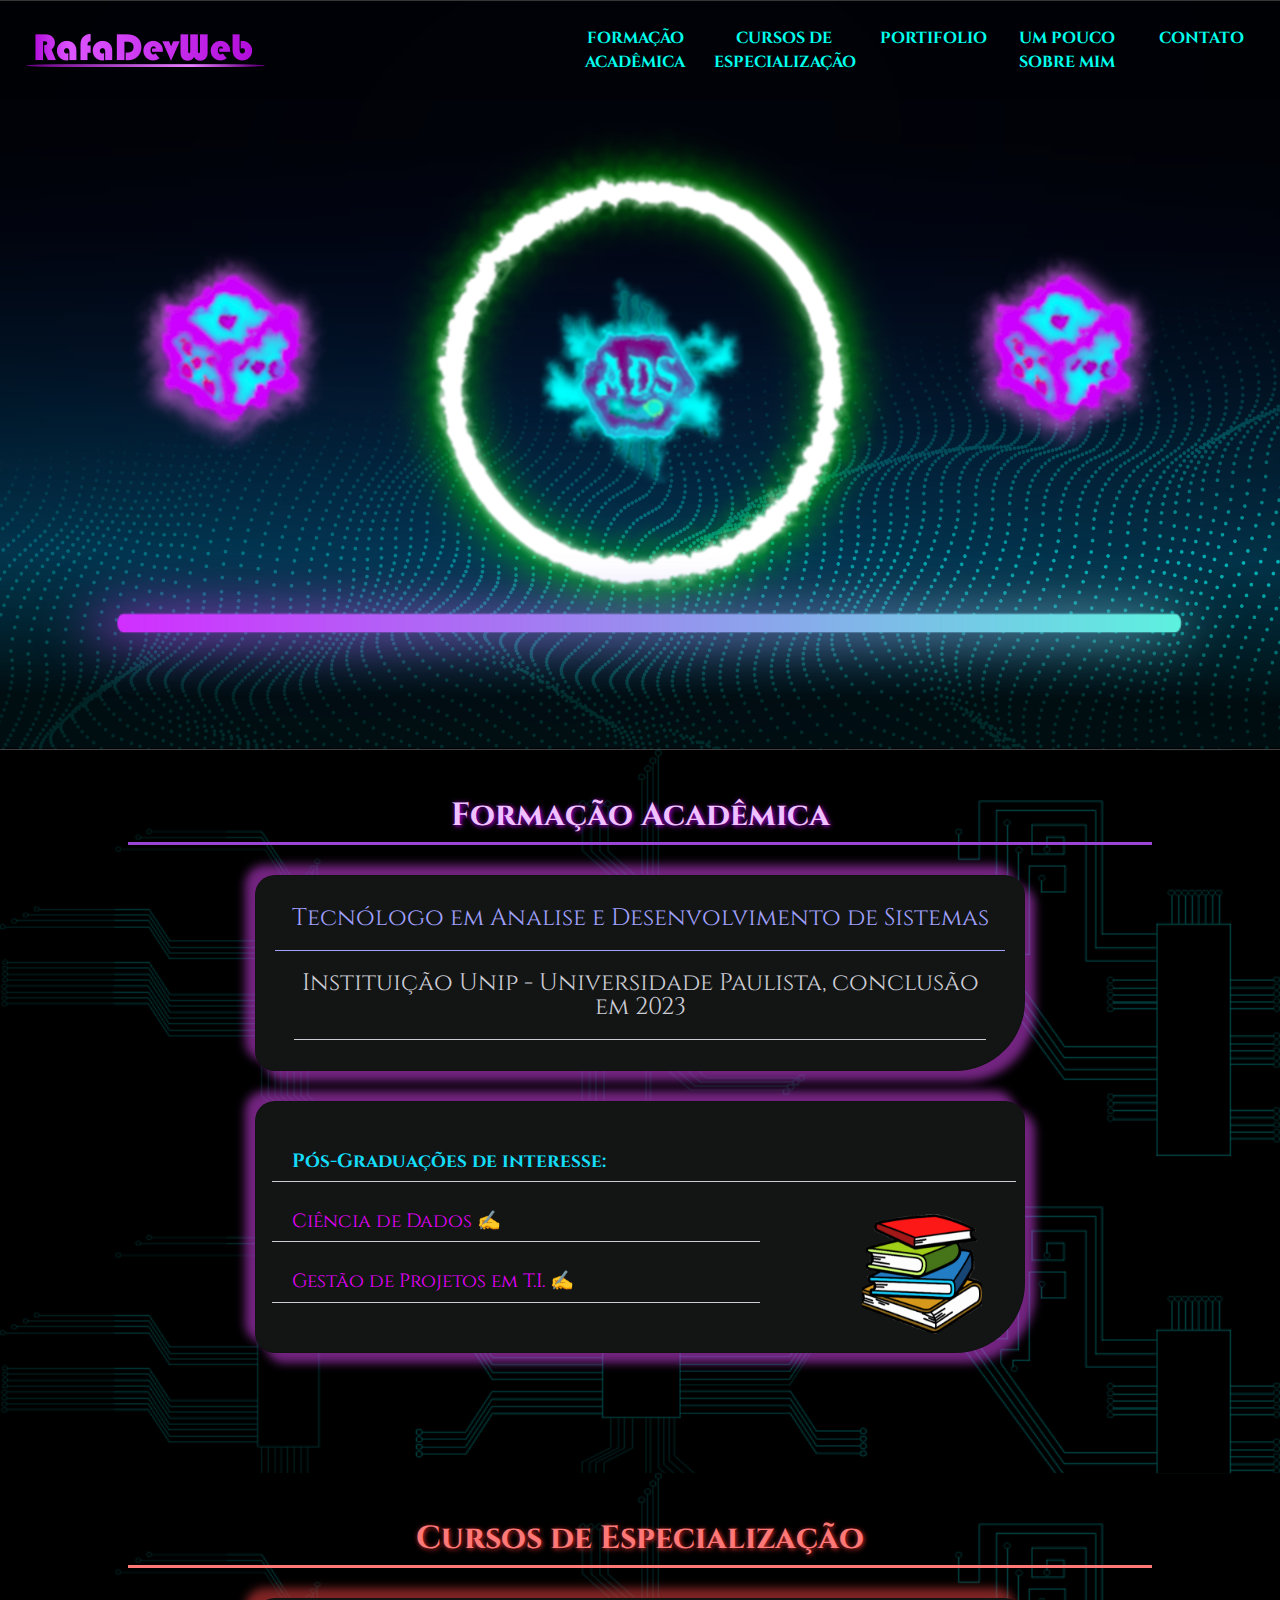
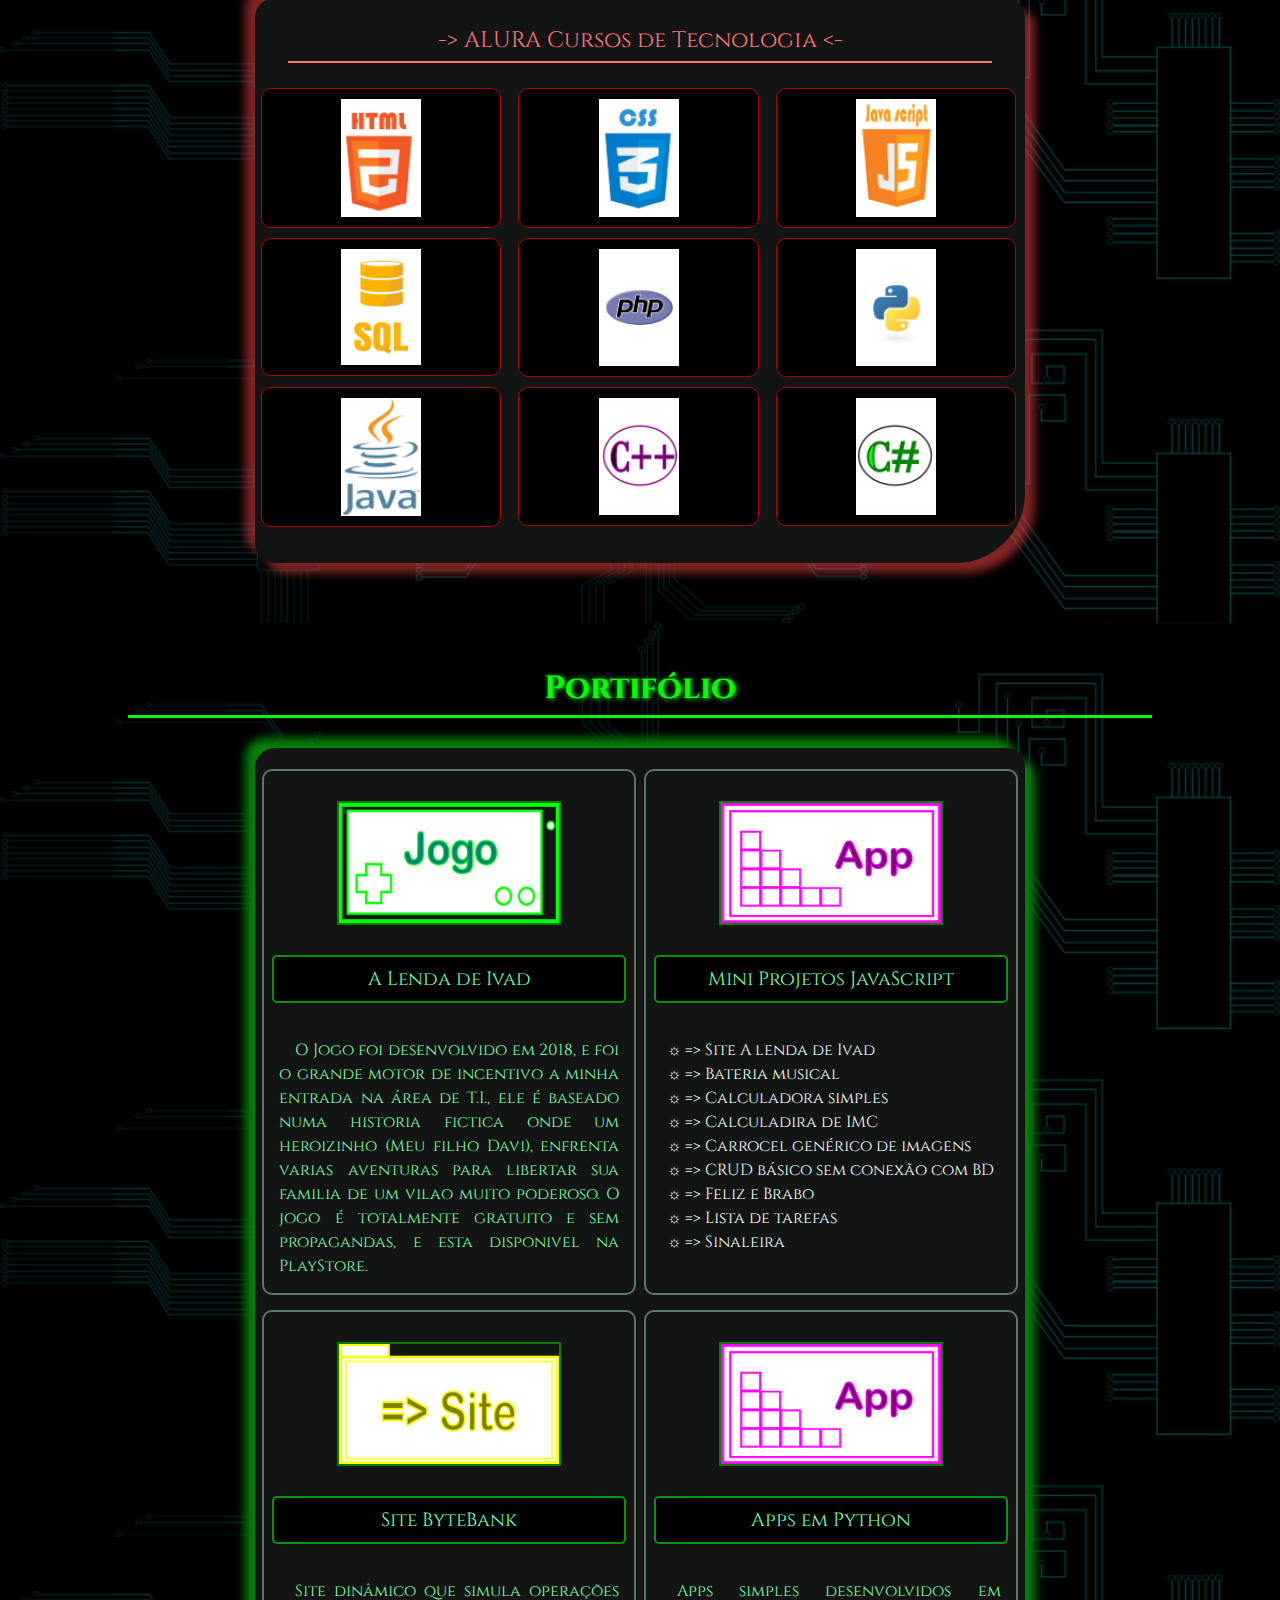
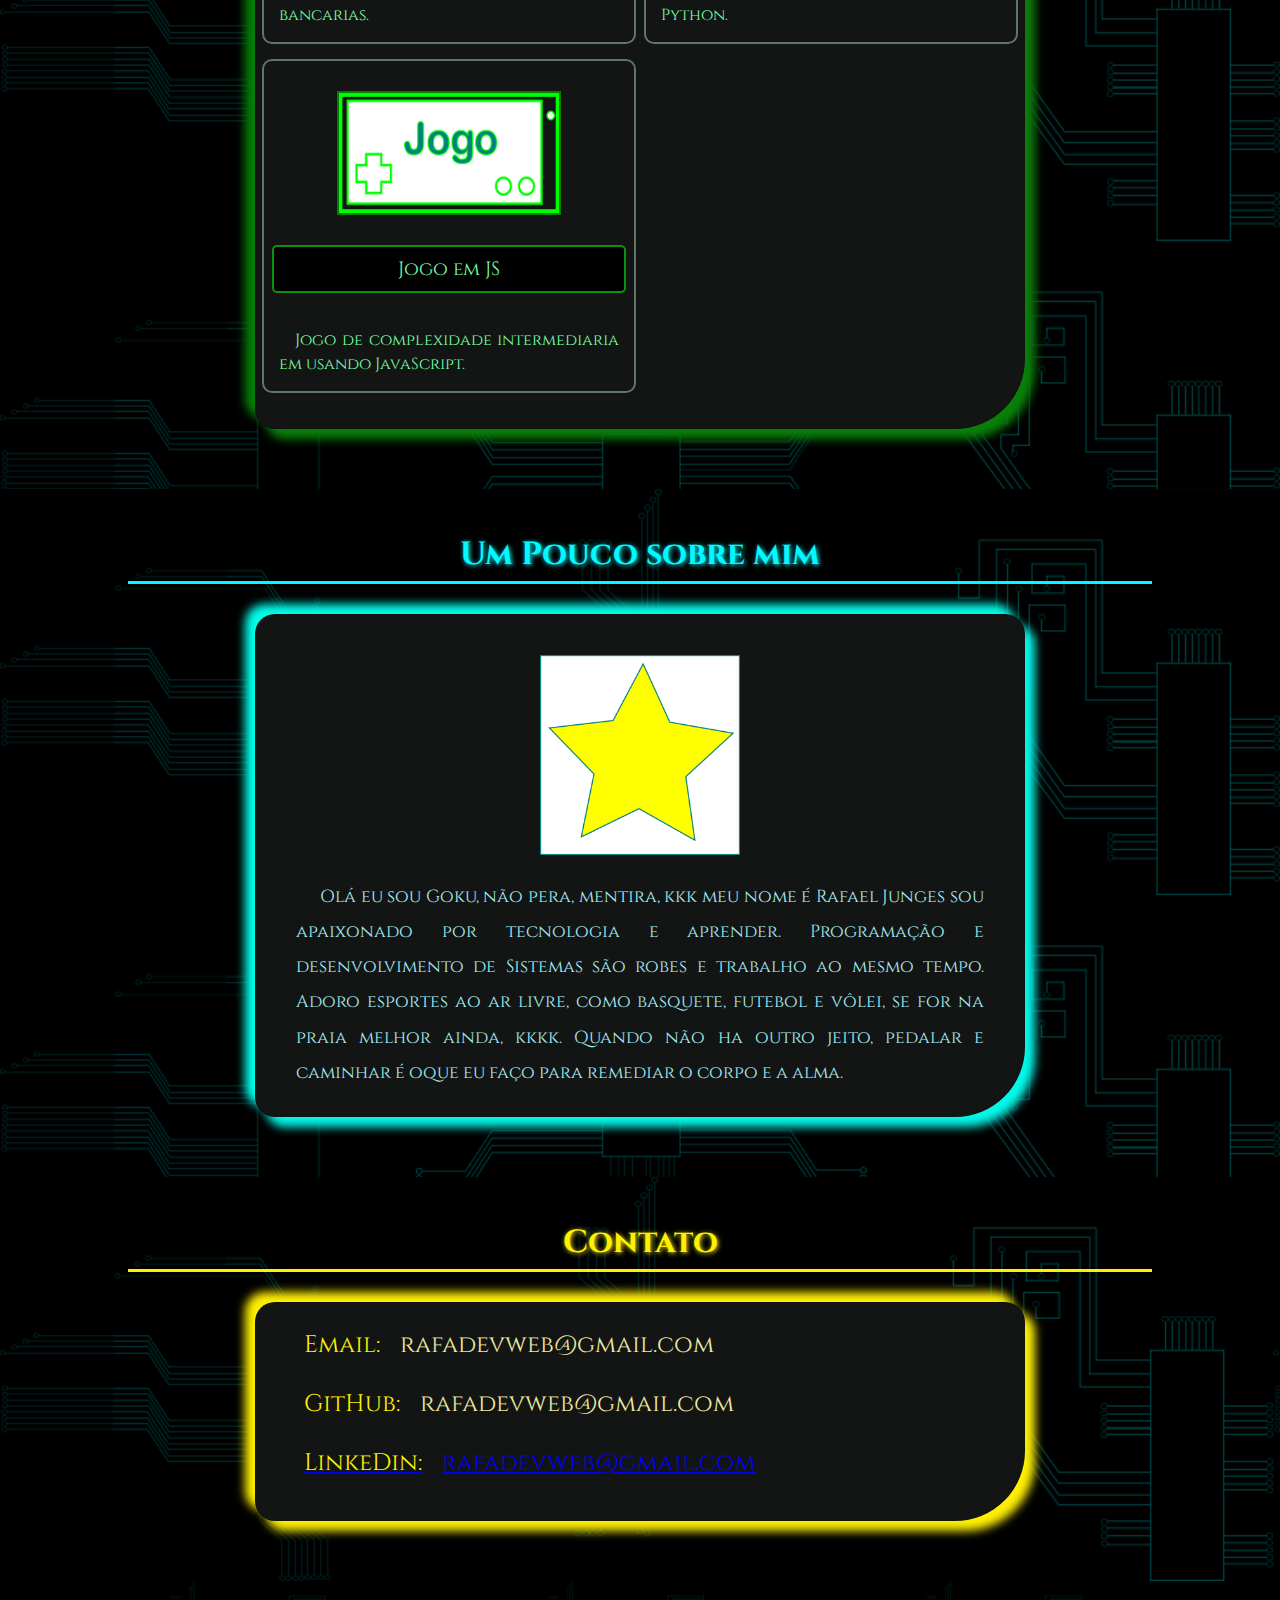
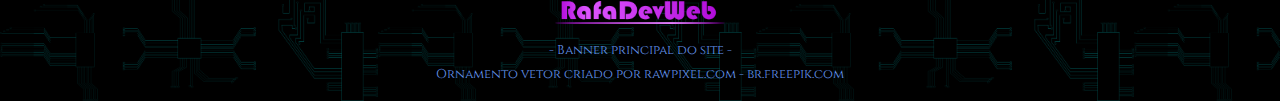
==== commit 542590fa: "Adicionando Djavascript" ====
--- a/index.html
+++ b/index.html
@@ -201,10 +201,10 @@
                         <p class="item_tipo">GitHub:</p>
                         <p class="item_texto">rafadevweb@gmail.com</p>                   
                 </div>
-                <div class="contato_descricao_item">
+                <a href="https://www.linkedin.com/in/rafael-junges-96229226b/" class="contato_descricao_item">
                         <p class="item_tipo">LinkeDin:</p>
                         <p class="item_texto">rafadevweb@gmail.com</p>                   
-                </div>
+                </a>
             </div>
         </section>
     </main>
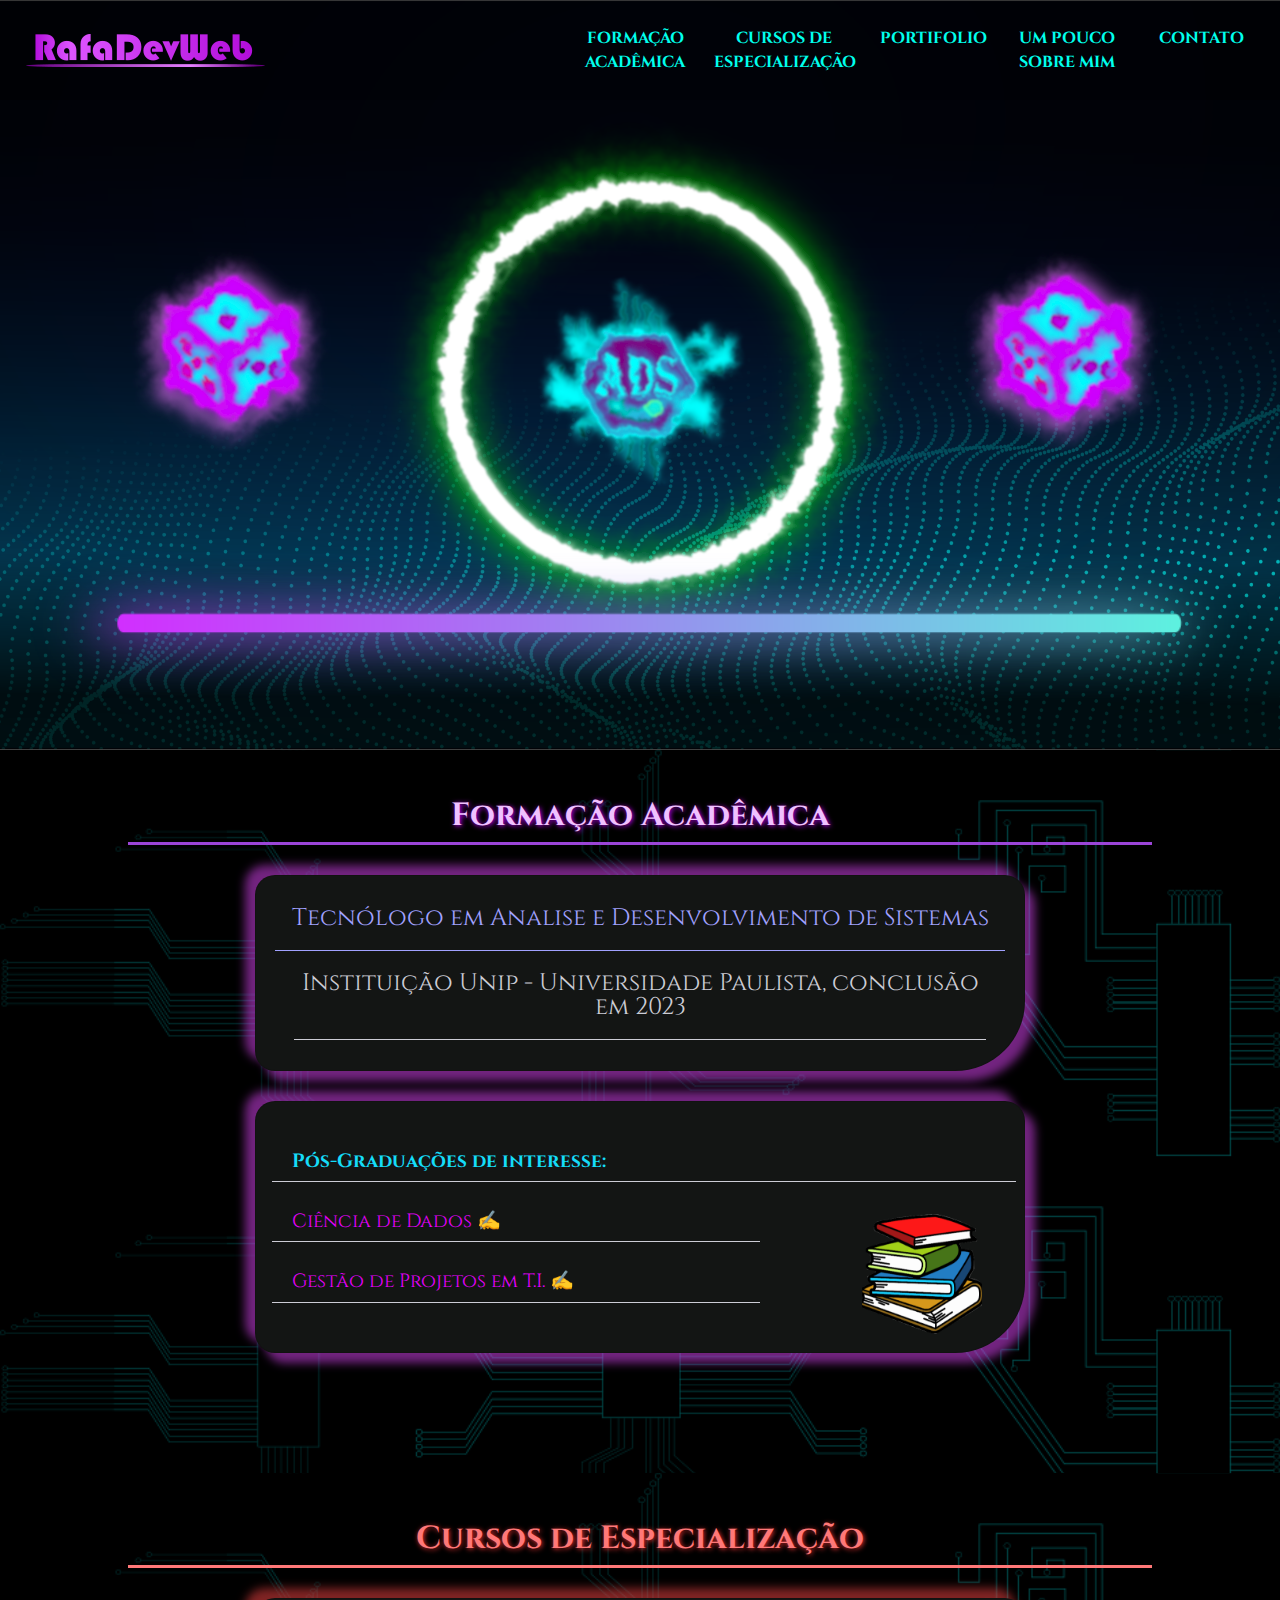
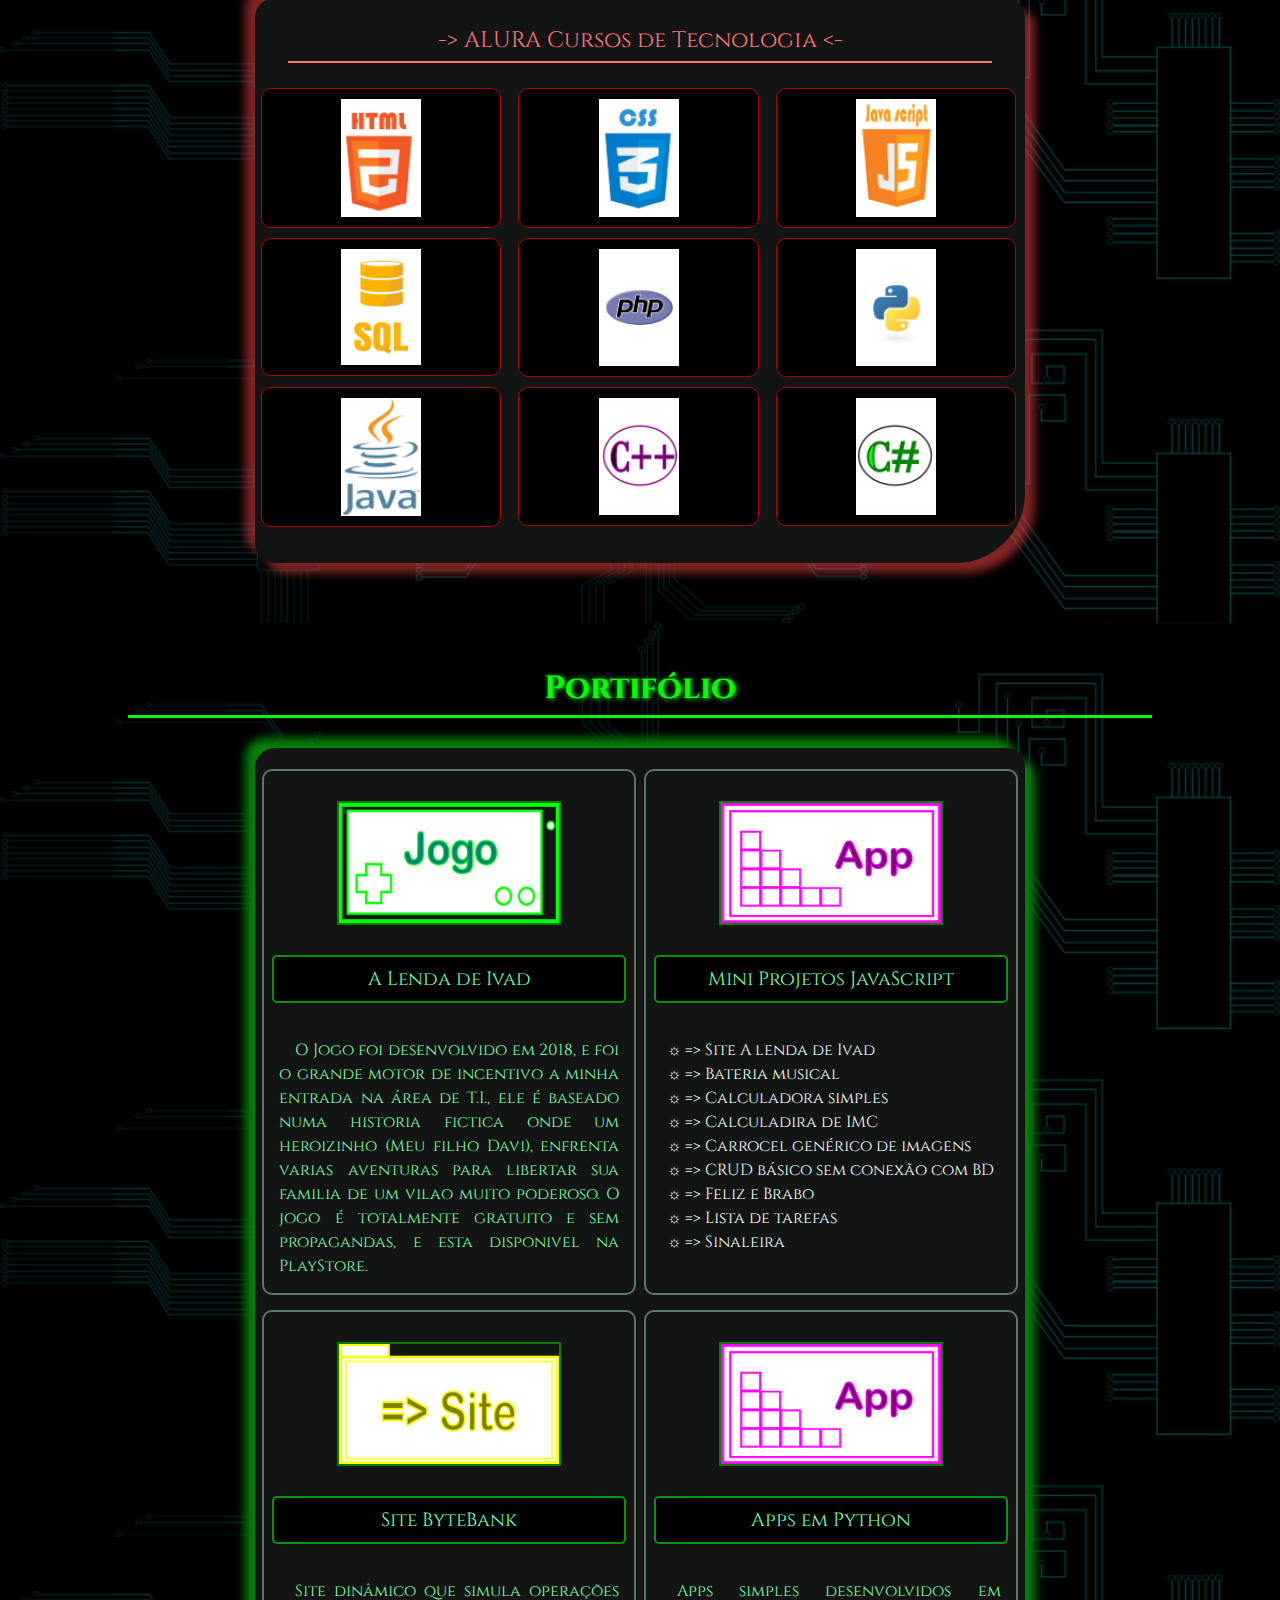
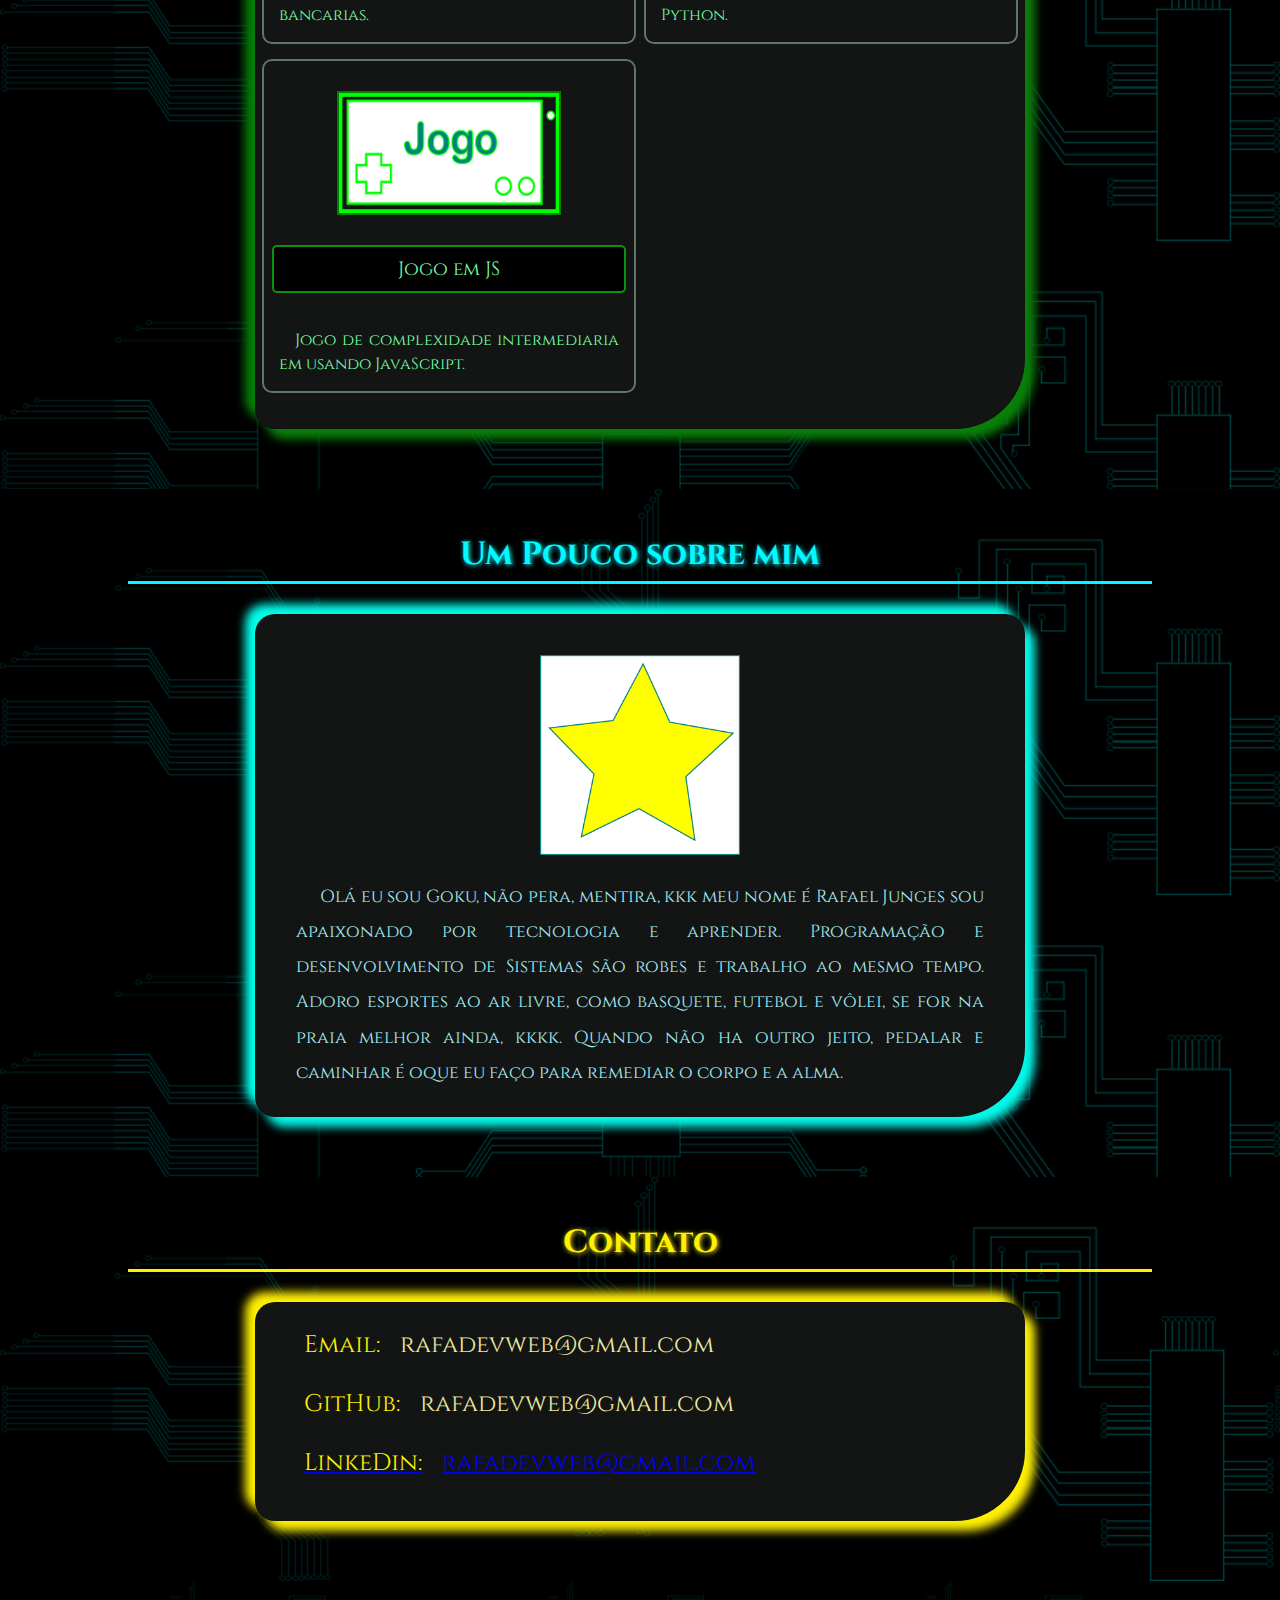
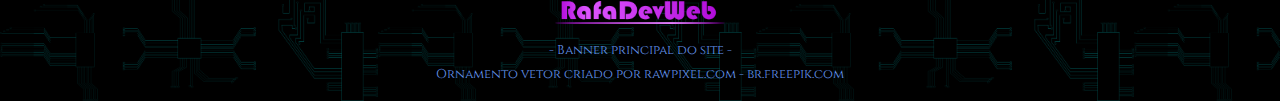
==== commit 62254c20: "adicionando link" ====
--- a/index.html
+++ b/index.html
@@ -197,10 +197,10 @@
                     <p class="item_tipo">Email:</p>
                     <p class="item_texto">rafadevweb@gmail.com</p>                   
                 </div>
-                <div class="contato_descricao_item">
+                <a herf="https://github.com/Rafa86X" class="contato_descricao_item">
                         <p class="item_tipo">GitHub:</p>
                         <p class="item_texto">rafadevweb@gmail.com</p>                   
-                </div>
+                </a>
                 <a href="https://www.linkedin.com/in/rafael-junges-96229226b/" class="contato_descricao_item">
                         <p class="item_tipo">LinkeDin:</p>
                         <p class="item_texto">rafadevweb@gmail.com</p>                   
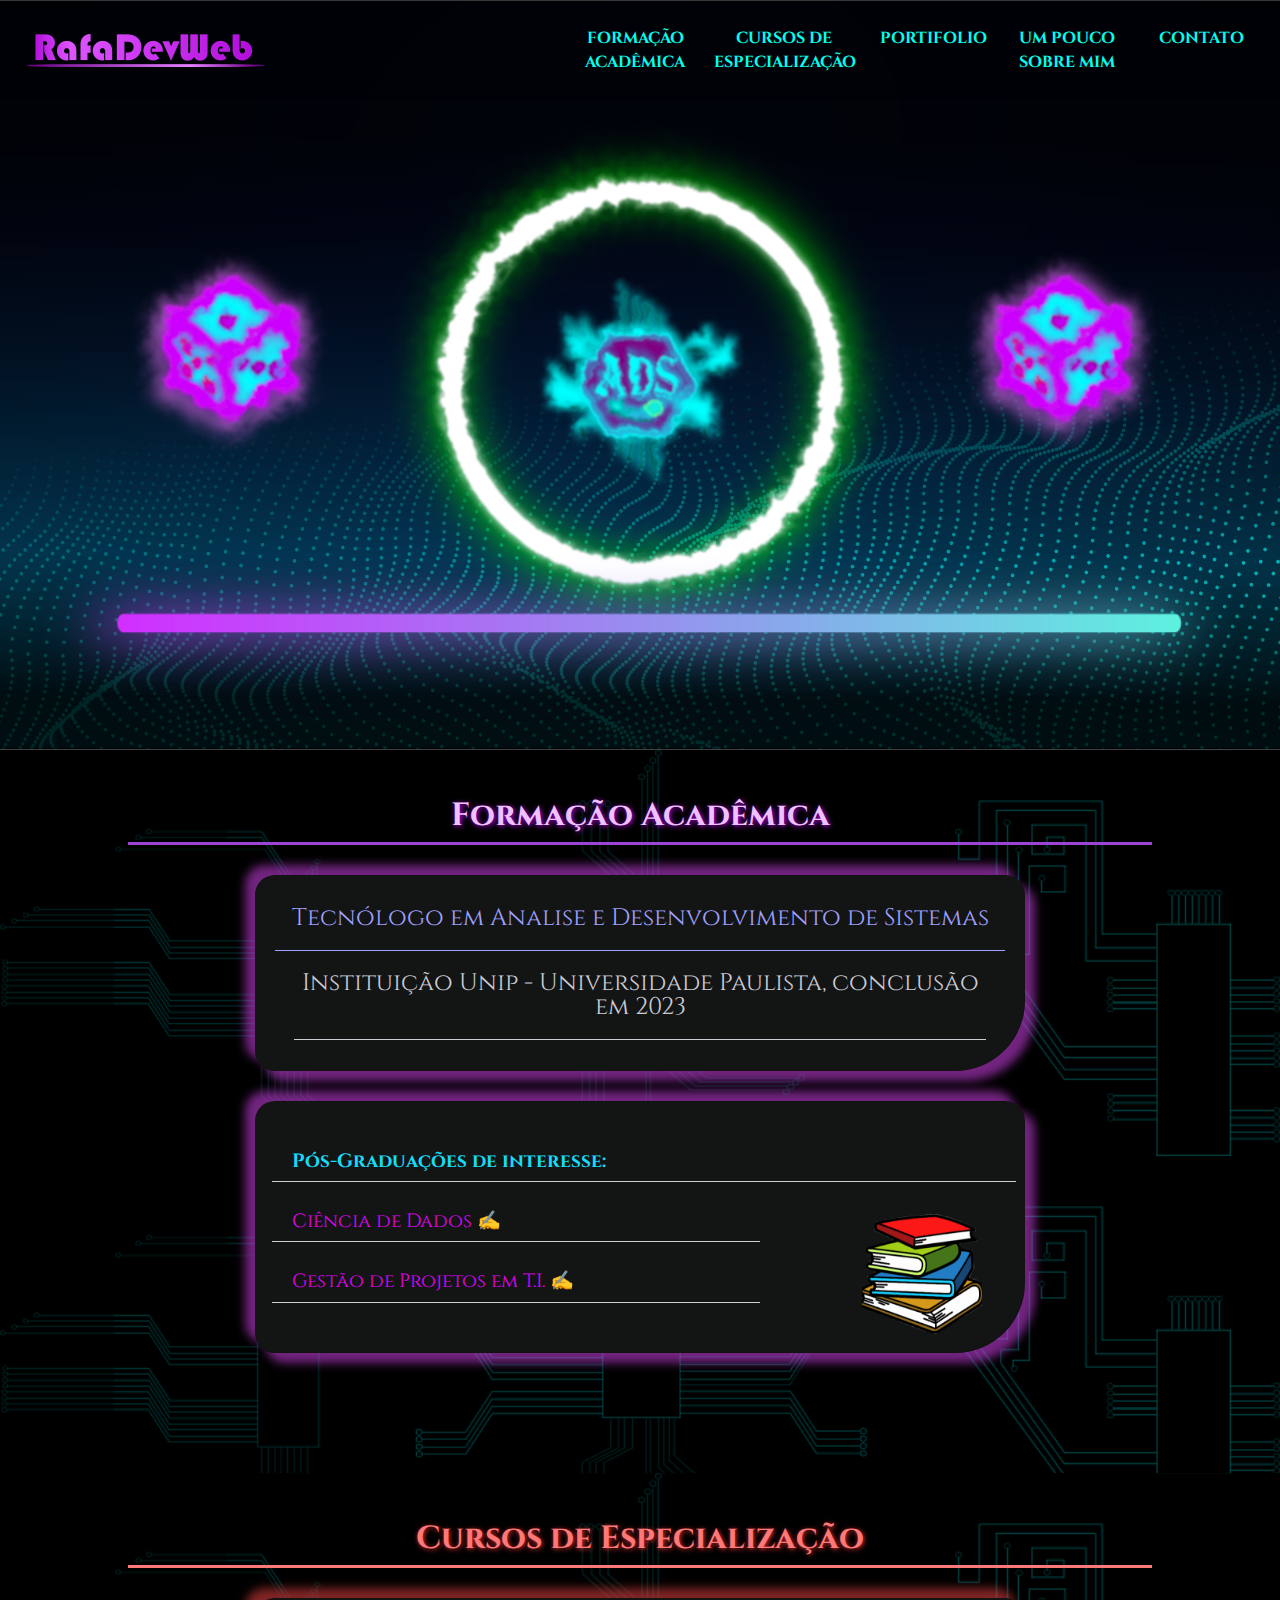
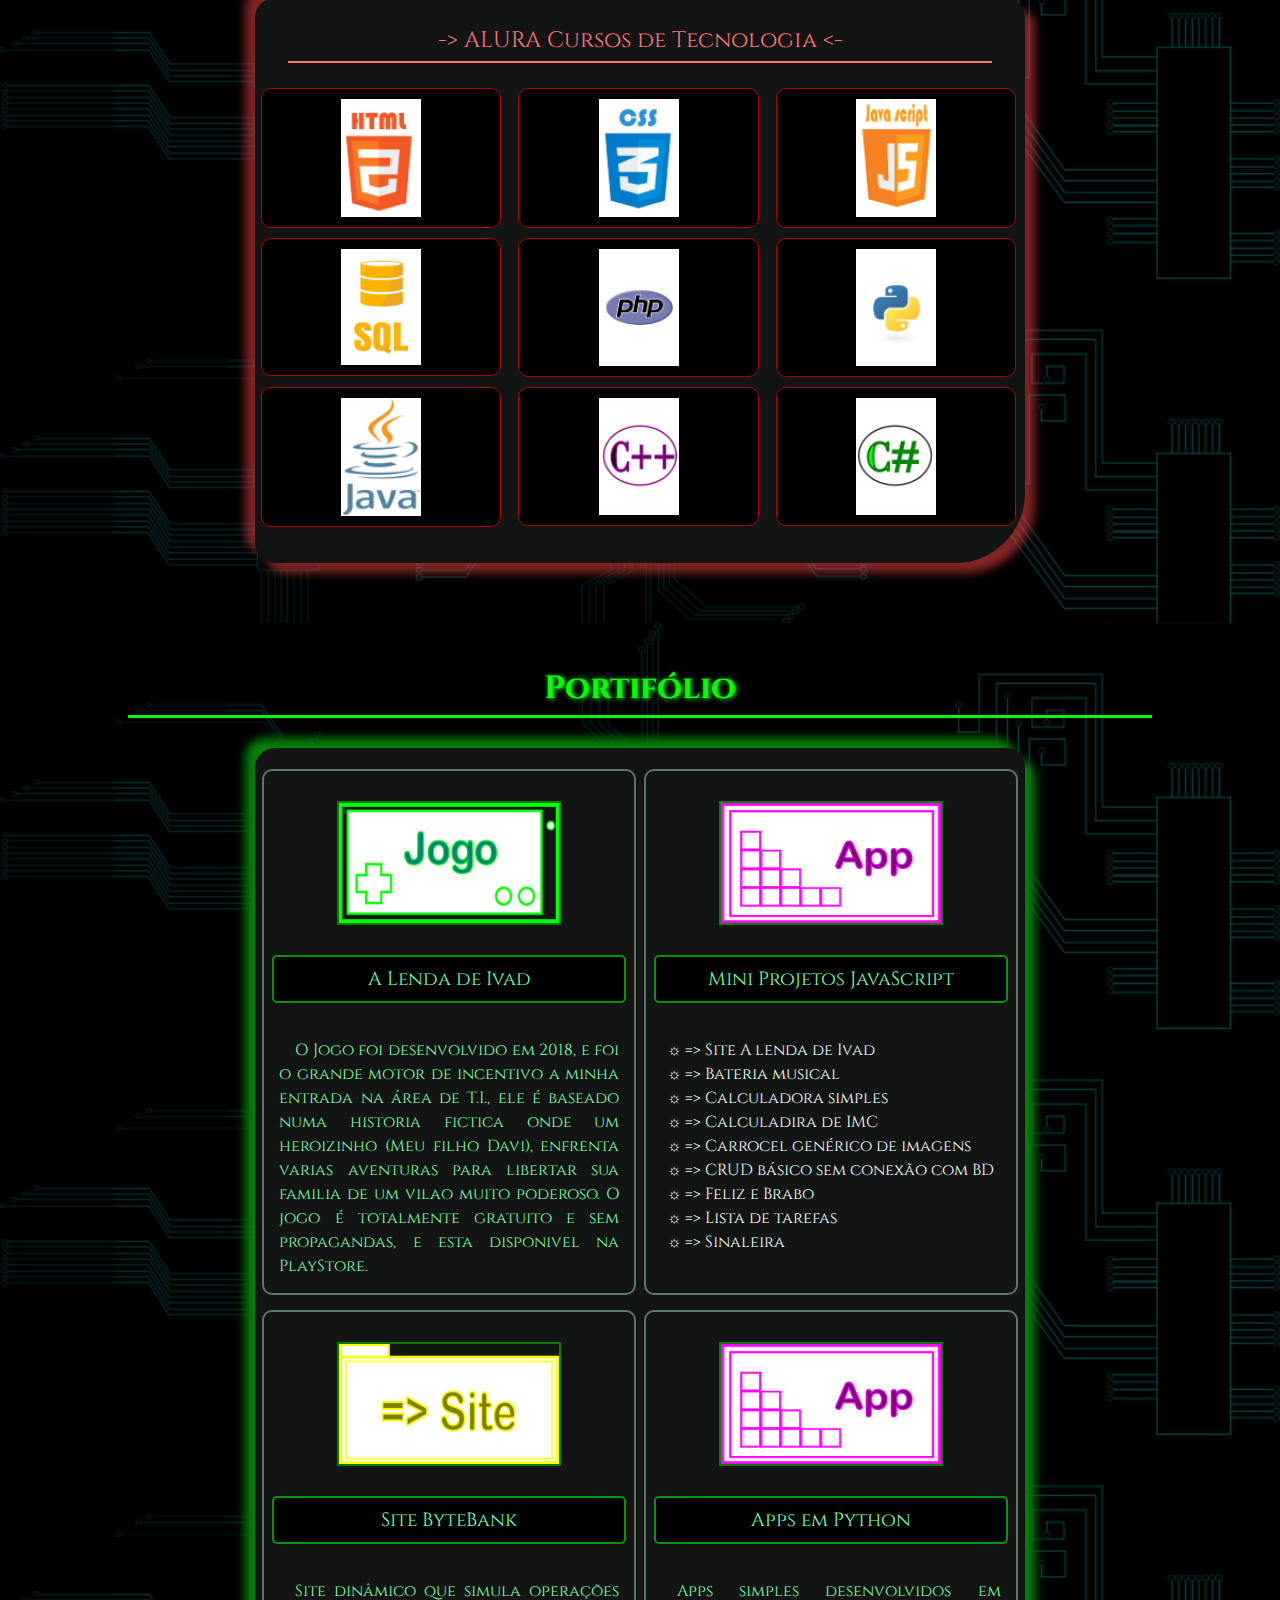
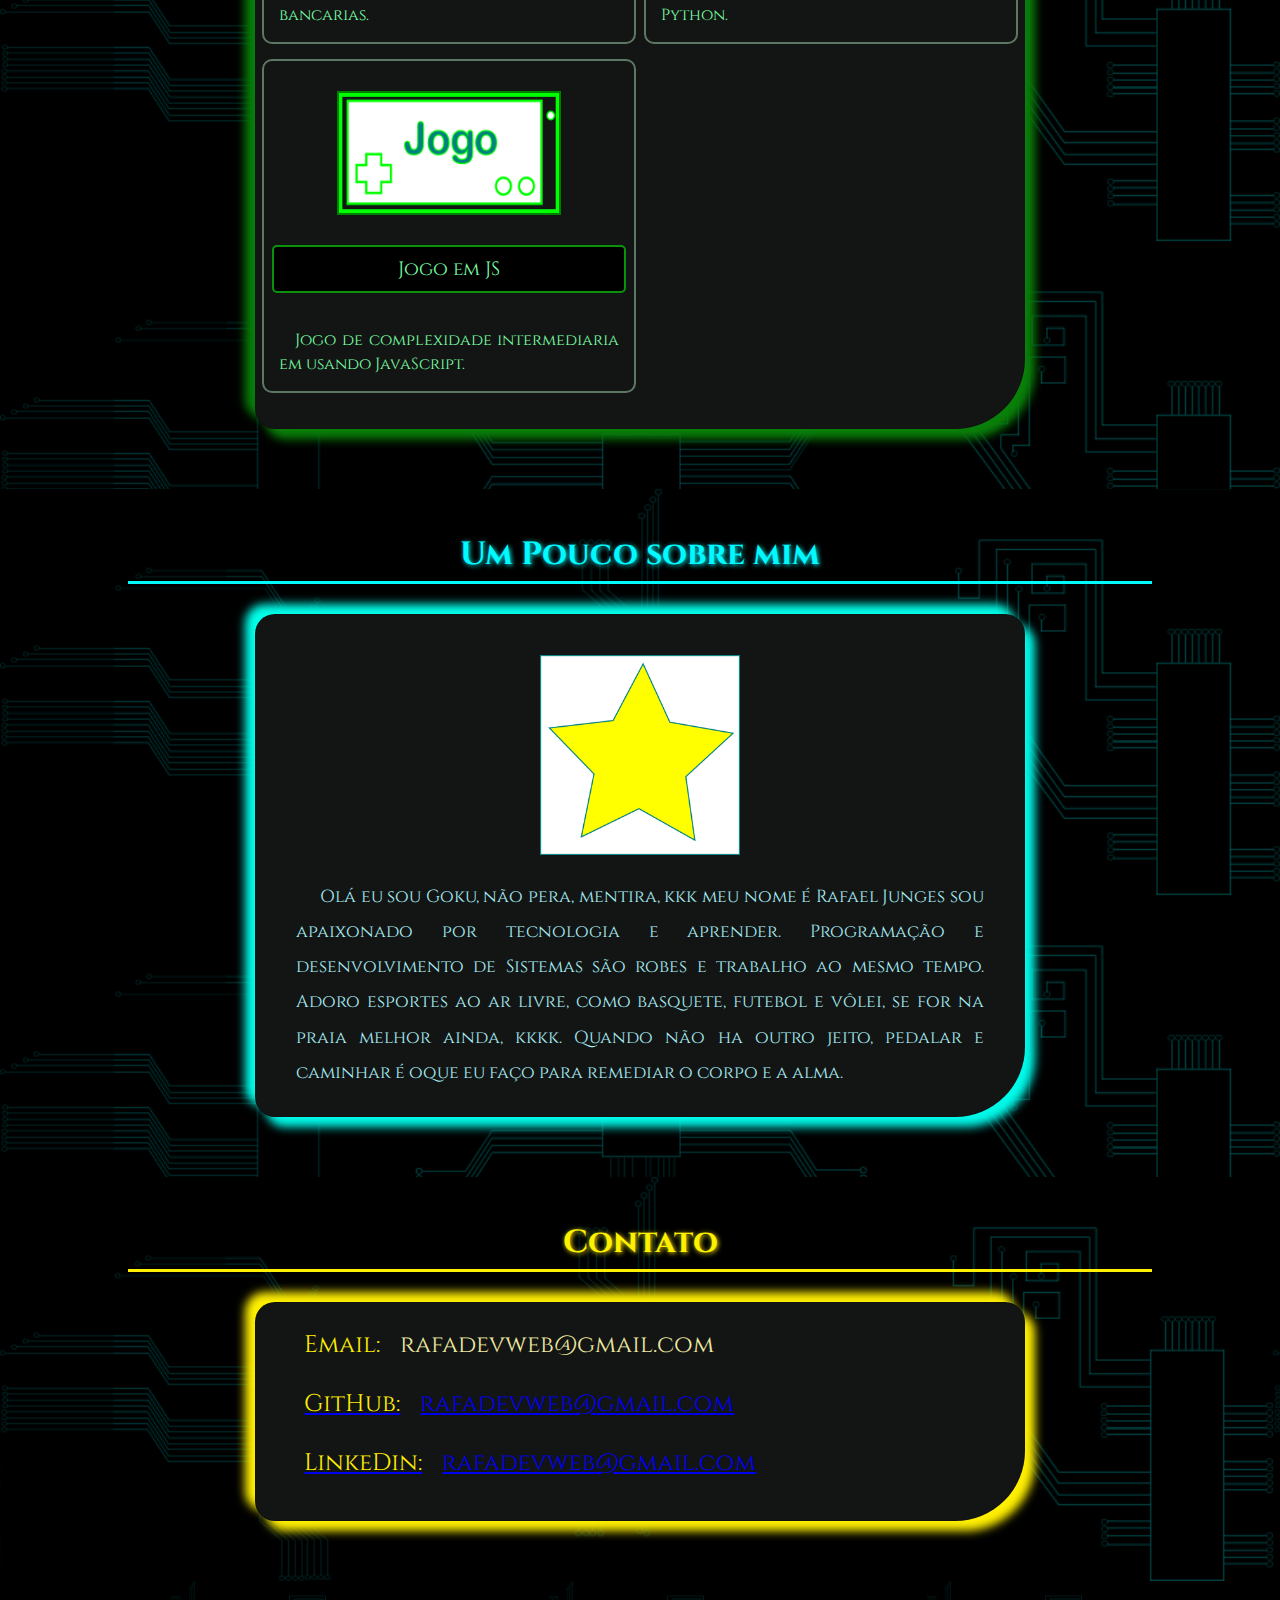
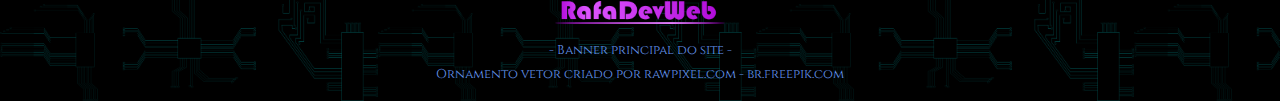
==== commit de4eac9a: "arrumando link" ====
--- a/index.html
+++ b/index.html
@@ -197,10 +197,11 @@
                     <p class="item_tipo">Email:</p>
                     <p class="item_texto">rafadevweb@gmail.com</p>                   
                 </div>
-                <a herf="https://github.com/Rafa86X" class="contato_descricao_item">
+                <a href="https://github.com/Rafa86X" class="contato_descricao_item">
                         <p class="item_tipo">GitHub:</p>
                         <p class="item_texto">rafadevweb@gmail.com</p>                   
                 </a>
+                
                 <a href="https://www.linkedin.com/in/rafael-junges-96229226b/" class="contato_descricao_item">
                         <p class="item_tipo">LinkeDin:</p>
                         <p class="item_texto">rafadevweb@gmail.com</p>                   
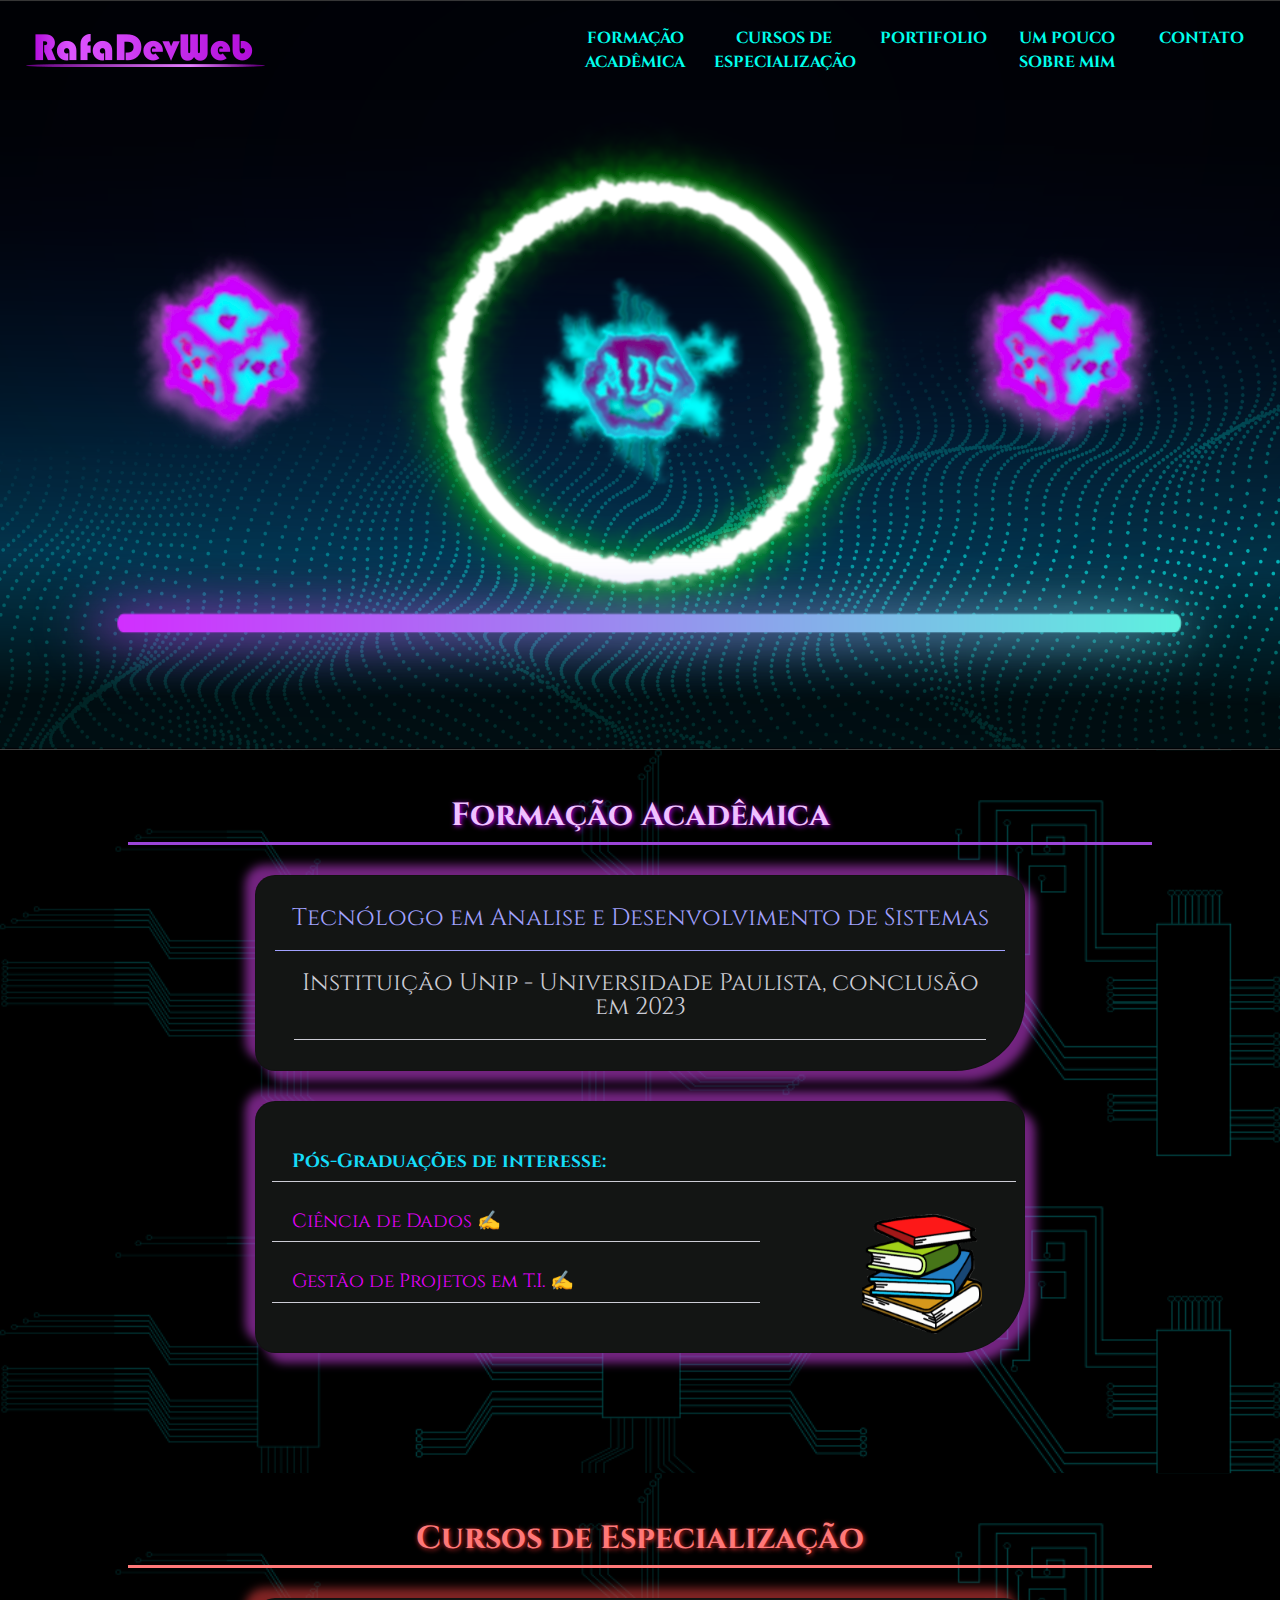
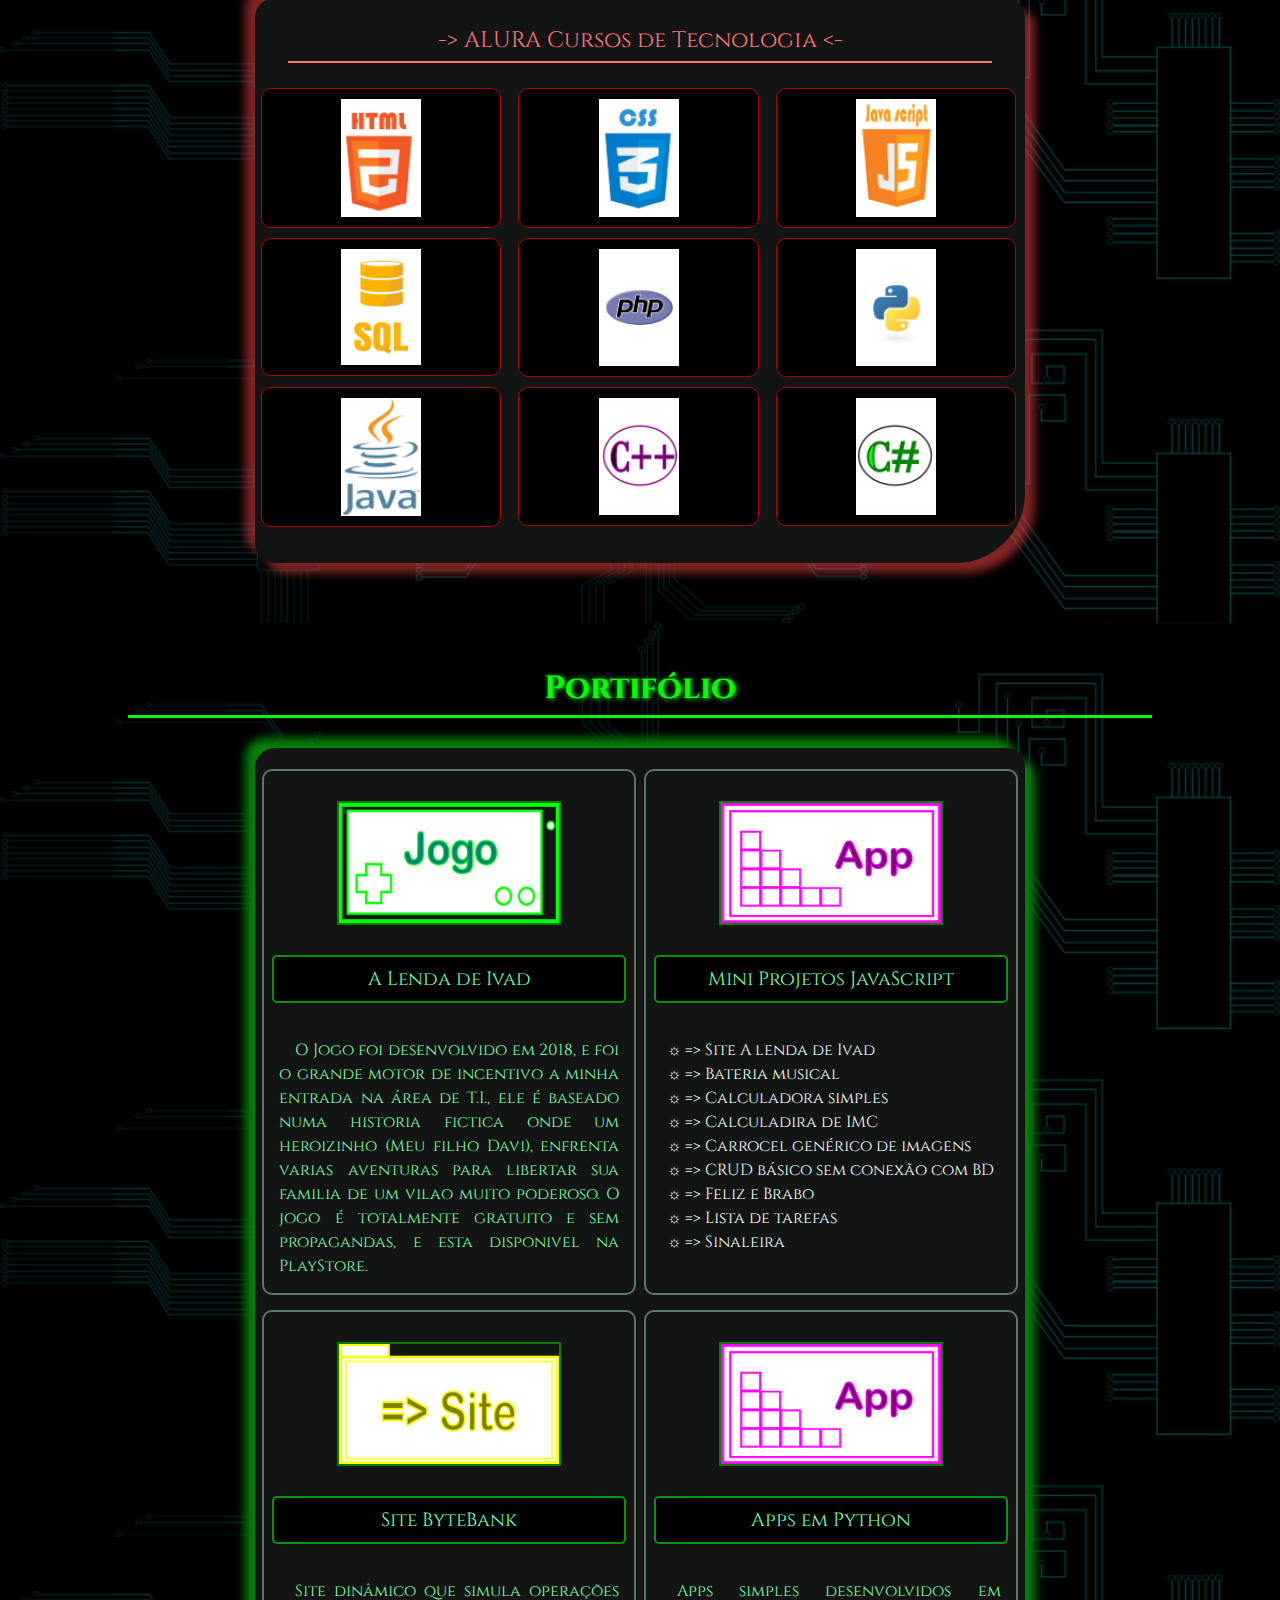
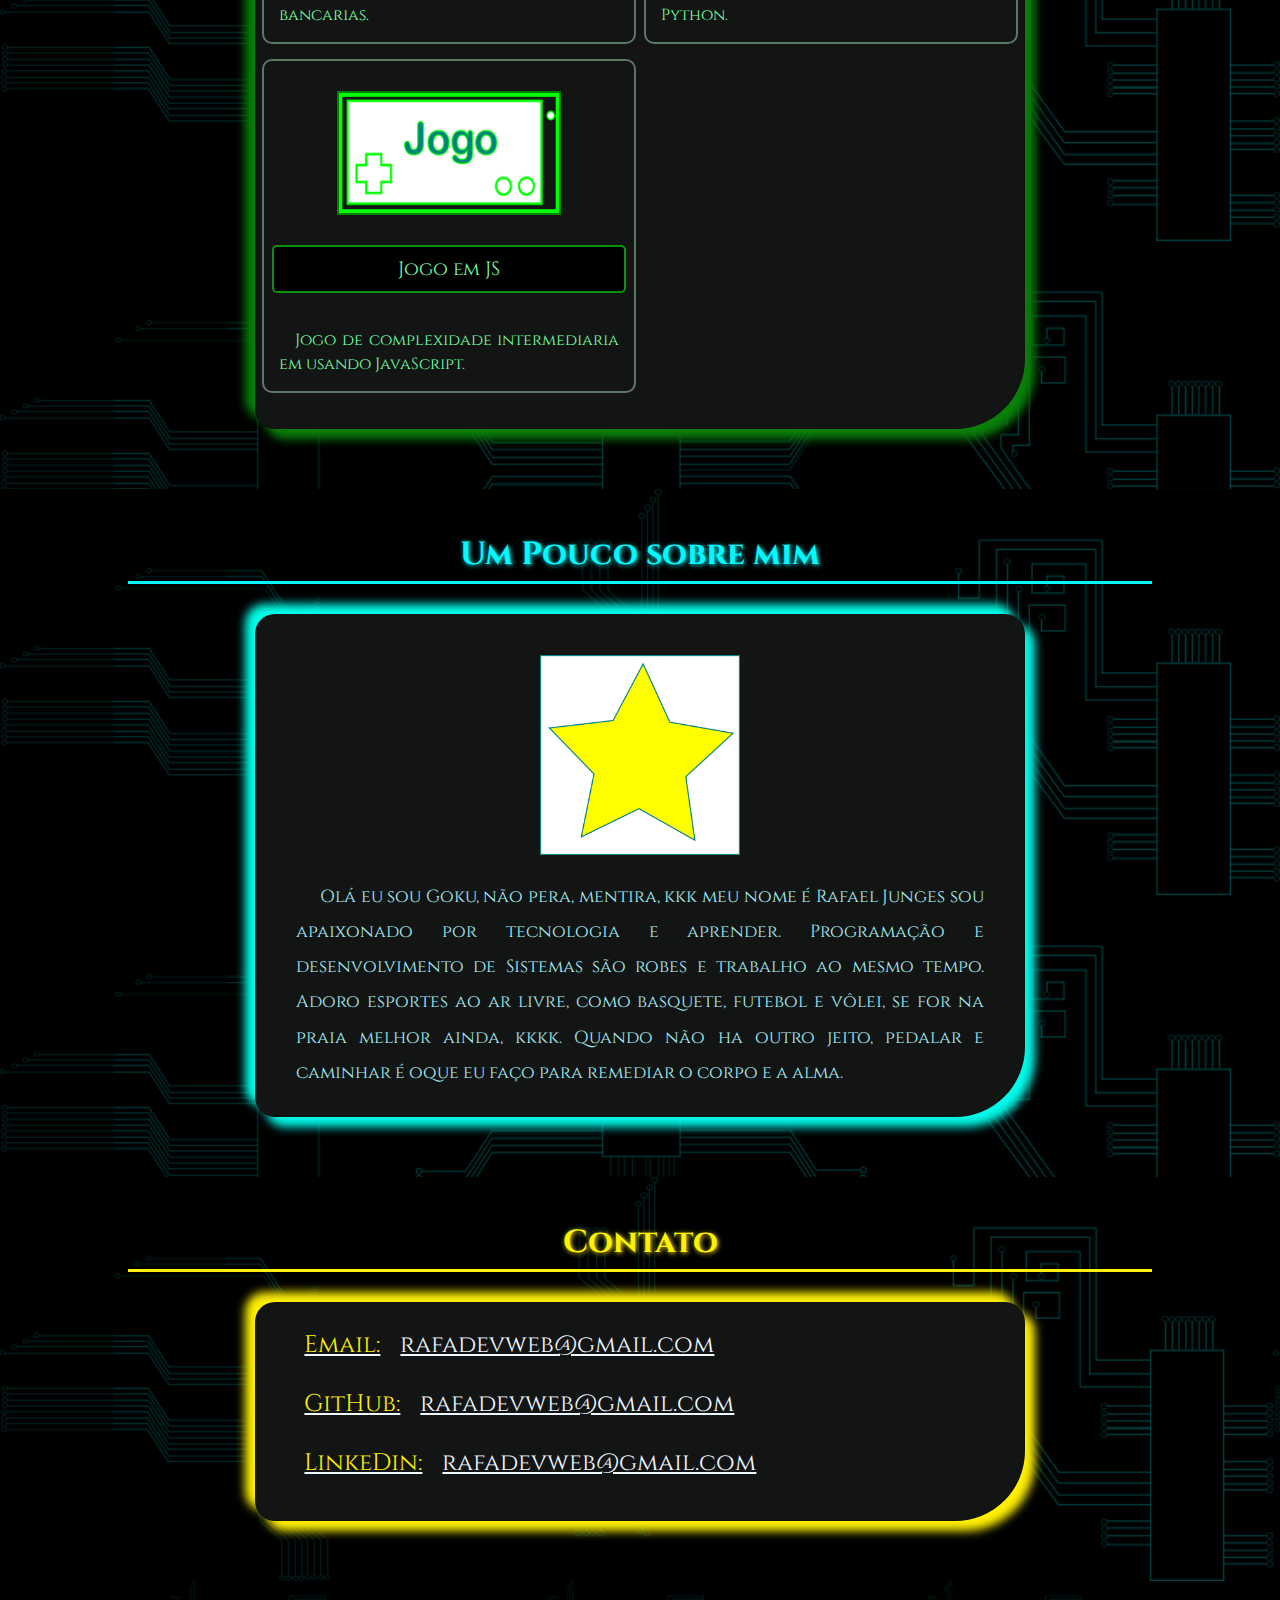
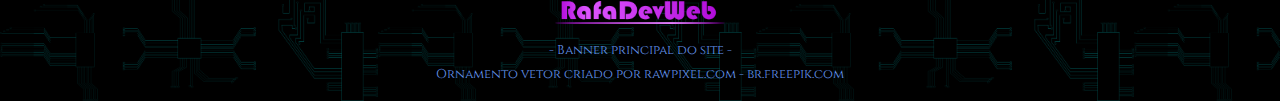
==== commit f4ffabf0: "Arrumando links" ====
--- a/index.html
+++ b/index.html
@@ -193,10 +193,10 @@
         <section class="contato" id="contato">
             <div class="contato_titulo">Contato</div>
             <div class="contato_descricao">
-                <div class="contato_descricao_item">
+                <a href=mailto:rafadevweb@gmail.com class="contato_descricao_item">
                     <p class="item_tipo">Email:</p>
                     <p class="item_texto">rafadevweb@gmail.com</p>                   
-                </div>
+                </a>
                 <a href="https://github.com/Rafa86X" class="contato_descricao_item">
                         <p class="item_tipo">GitHub:</p>
                         <p class="item_texto">rafadevweb@gmail.com</p>                   
--- a/CSS/contato.css
+++ b/CSS/contato.css
@@ -11,6 +11,9 @@
     
 }
 
+a{
+    color: aliceblue;
+}
 .contato_titulo{
     text-align: center;
     padding-bottom: 10px;
